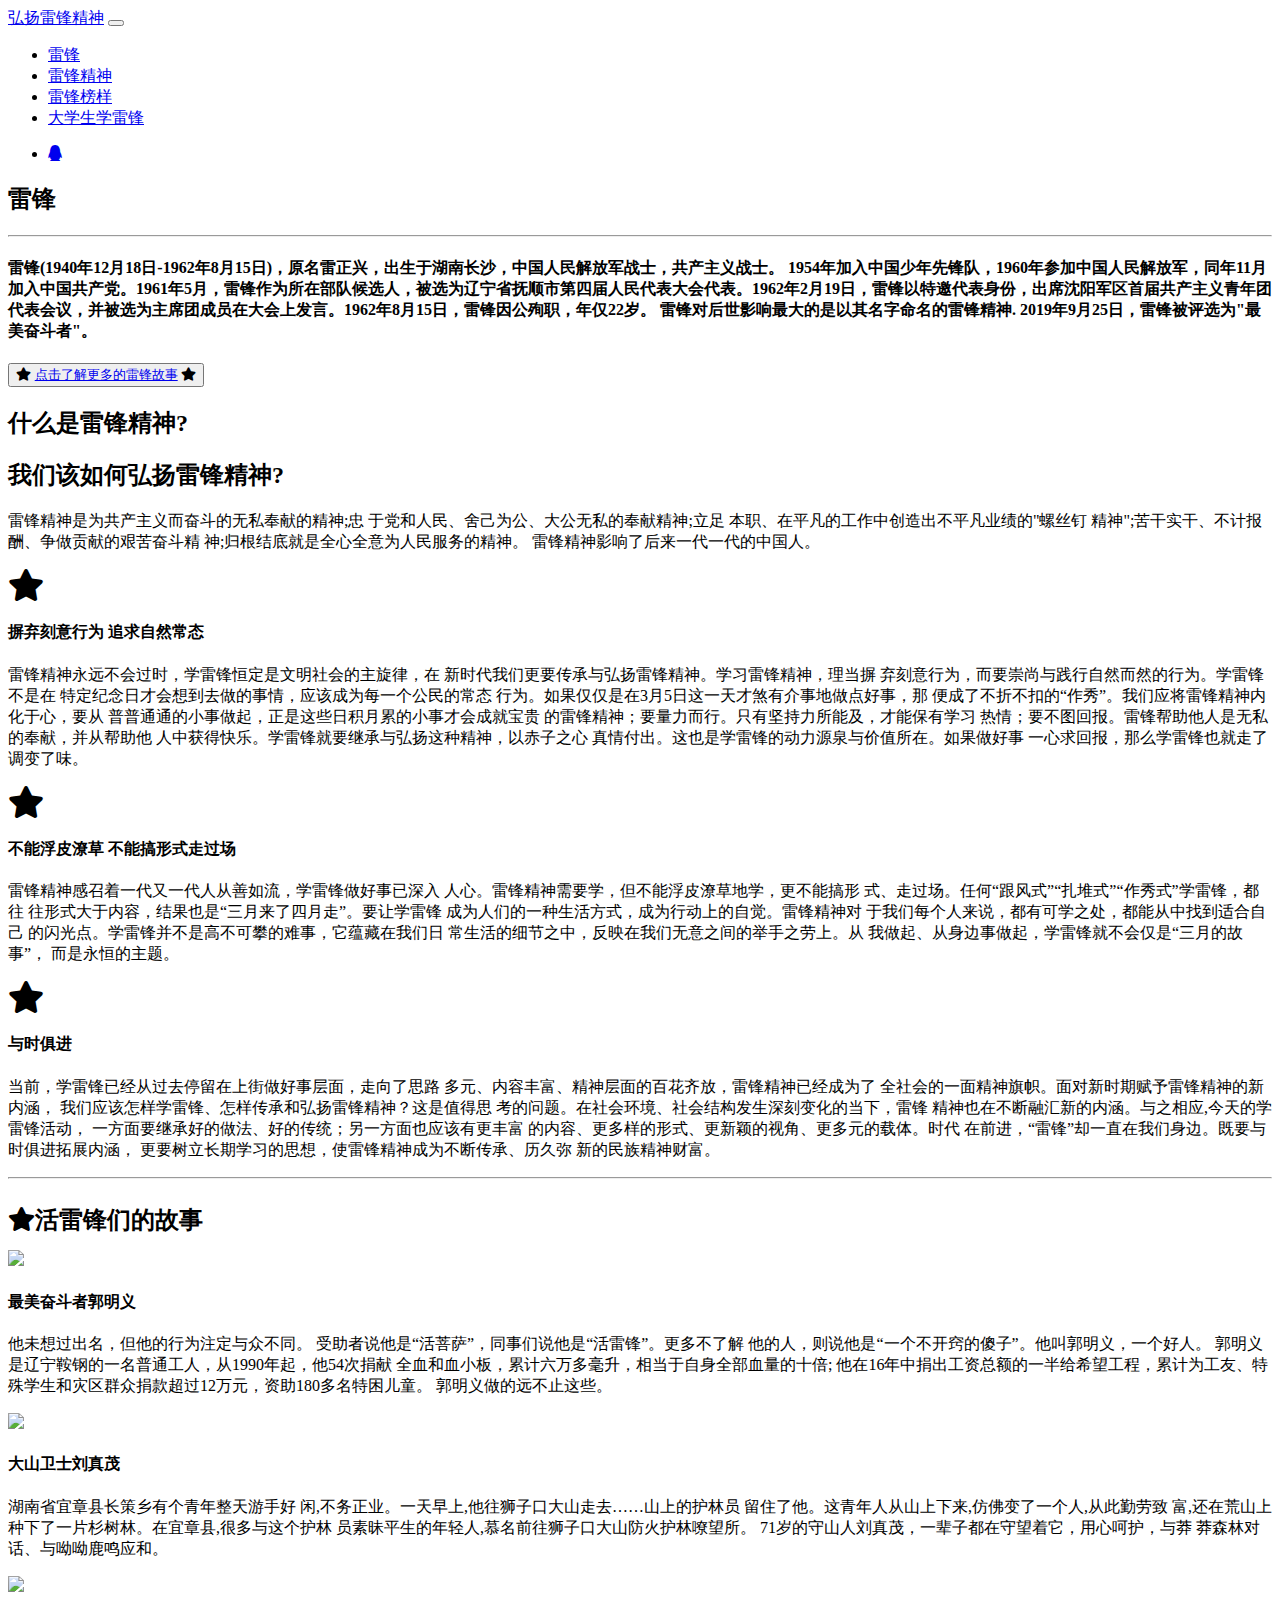
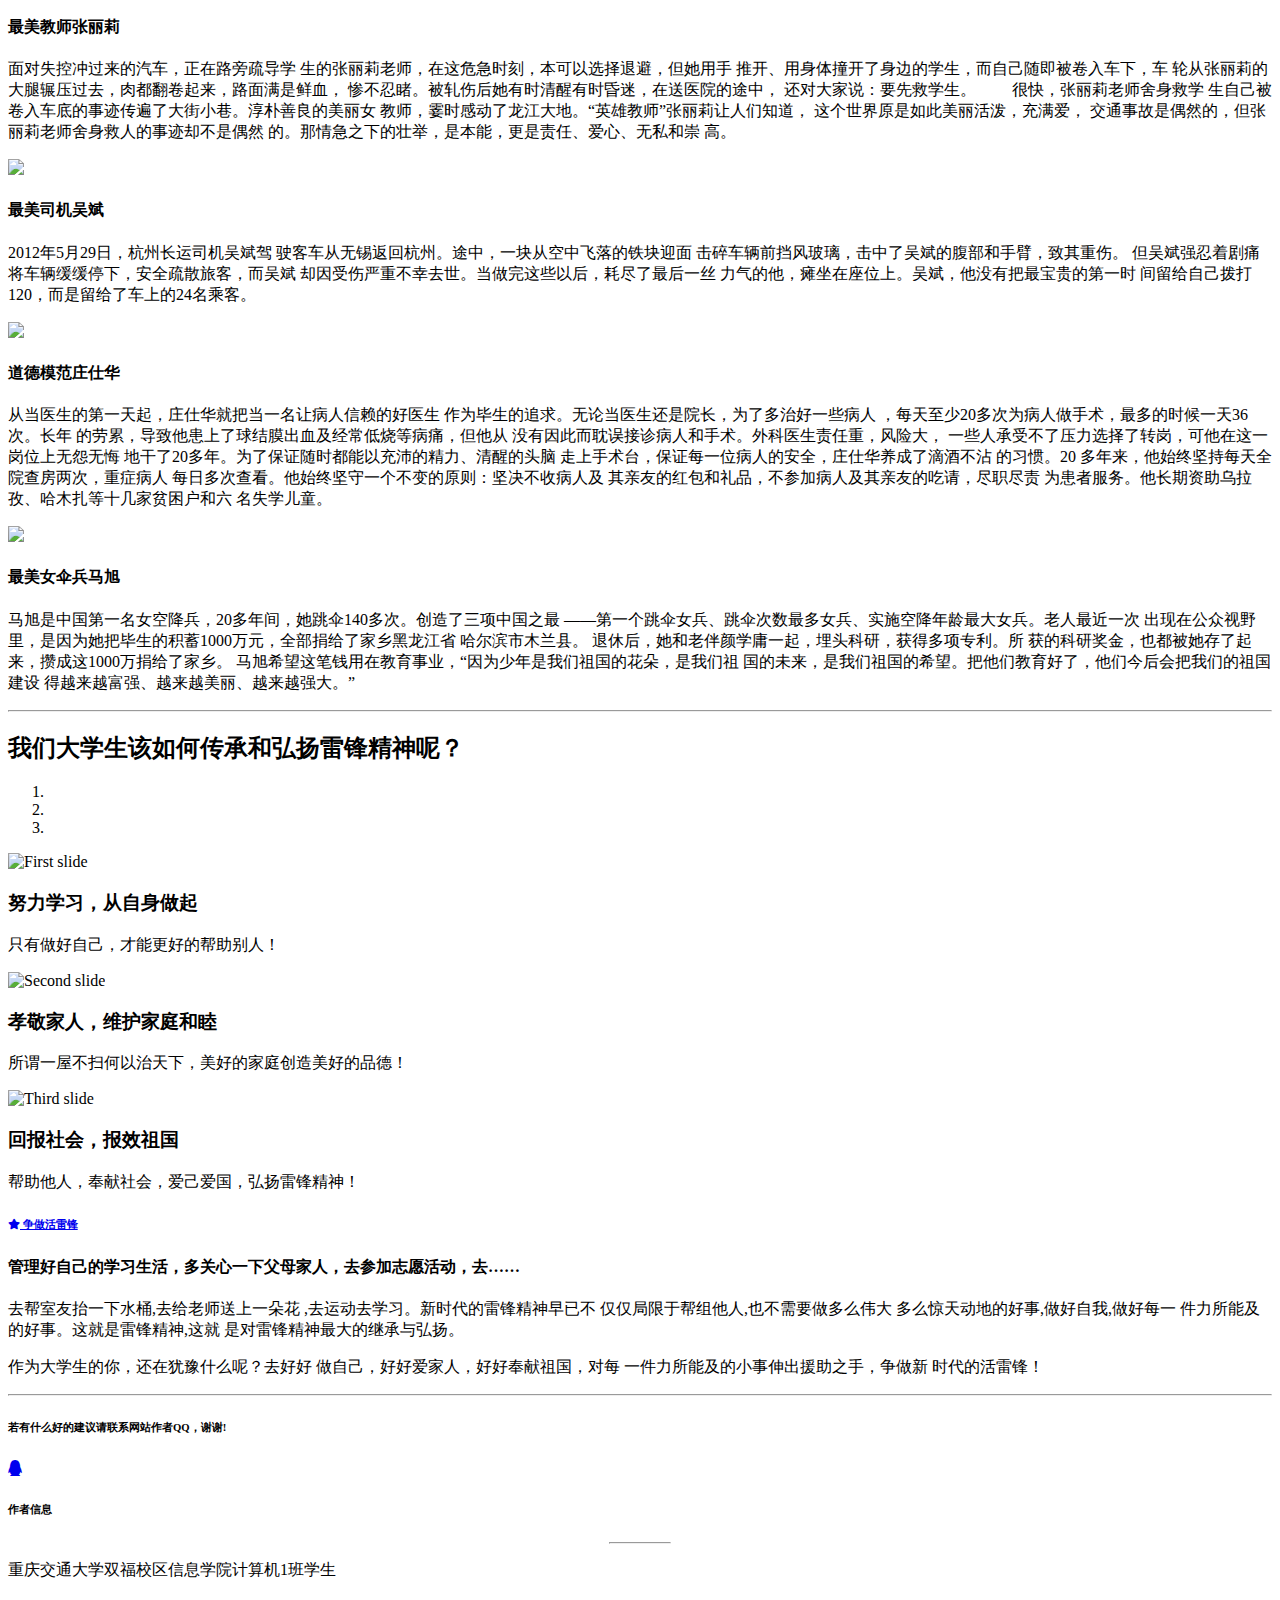
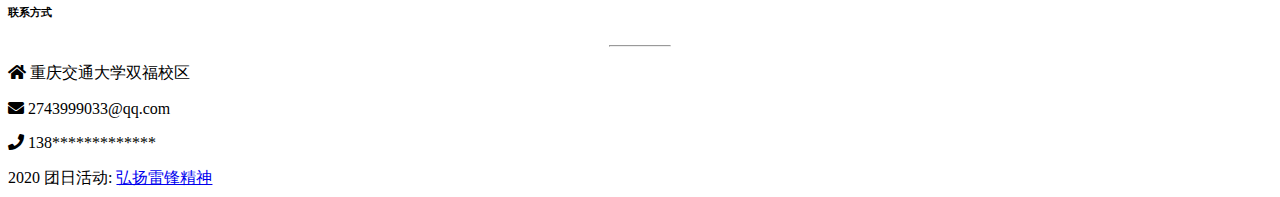
==== index.html @ 18e39d9e "Rename MDB2.html to index.html" ====
<!DOCTYPE html>
<html>

<head>
    <meta charset="UTF-8">
    <meta name="viewport" content="width=device-width, initial-scale=1, shrink-to-fit=no">
    <meta http-equiv="x-ua-compatible" content="ie=edge">
    <title>弘扬雷锋精神</title>
    <!-- MDB icon -->
    <link rel="icon" href="https://p0.ssl.img.360kuai.com/t0144f7915c8bdb0112.webp" type="image/x-icon">
    <!-- Font Awesome -->
    <link rel="stylesheet" href="https://use.fontawesome.com/releases/v5.11.2/css/all.css">
    <!-- Bootstrap core CSS -->
    <link rel="stylesheet" href="css/bootstrap.min.css">
    <!-- Material Design Bootstrap -->
    <link rel="stylesheet" href="css/mdb.min.css">
    <!-- Your custom styles (optional) -->
    <link rel="stylesheet" href="css/style.css">
</head>

<!-- start your project here -->
<!--Main Navigation-->
<header>
    <!--Navbar-->
    <!-- <nav class="navbar navbar-expand-lg navbar-dark primary-color fixed-top 下面能让导航条更加动感透明"> -->
    <nav class="navbar navbar-expand-lg navbar-dark fixed-top scrolling-navbar">

        <div class="container">

            <!-- Navbar brand -->
            <a class="navbar-brand font-weight-bold red-text" href="#">弘扬雷锋精神</a>

            <!-- Collapse button -->
            <button class="navbar-toggler" type="button" data-toggle="collapse" data-target="#basicExampleNav"
                aria-controls="basicExampleNav" aria-expanded="false" aria-label="Toggle navigation">
                <span class="navbar-toggler-icon"></span>
            </button>

            <!-- Collapsible content -->
            <div class="collapse navbar-collapse" id="basicExampleNav">

                <!-- Links -->
                <!-- <ul class="navbar-nav mr-auto">下面能让定位更平滑 -->
                <ul class="navbar-nav mr-auto smooth-scroll">
                    <li class="nav-item">
                        <a class="nav-link font-weight-bold red-text" href="#intro">雷锋</a>
                    </li>
                    <li class="nav-item">
                        <a class="nav-link font-weight-bold red-text" href="#best-features">雷锋精神</a>
                    </li>
                    <li class="nav-item">
                        <a class="nav-link font-weight-bold red-text" href="#examples">雷锋榜样</a>
                    </li>
                    <li class="nav-item">
                        <a class="nav-link font-weight-bold red-text" href="#gallery">大学生学雷锋</a>
                    </li>
                </ul>
                <!-- Links -->

                <!-- Social Icon  -->
                <ul class="navbar-nav nav-flex-icons">
                    <li class="nav-item">
                        <a class="nav-link" href="https://user.qzone.qq.com/2743999033/main" target="_blank"><i
                                class="fab fa-qq"></i></a>
                    </li>
                </ul>
                <!-- /Social Icon  -->
            </div>
            <!-- Collapsible content -->
        </div>
    </nav>
    <!--/.Navbar-->
    <!--Mask-->
    <div id="intro" class="view">

        <div class="mask rgba-white-strong">
            <!-- 添加了.container-fluid 容器以利用栅格进行布局 -->
            <div class="container-fluid d-flex align-items-center justify-content-center h-100">
                <!-- 新添加的 div, 表示栅格中的行 -->
                <div class="row d-flex justify-content-center text-center">
                    <!-- 新添加的 div, 表示栅格中的列 -->
                    <div class="col-md-10">

                        <!-- Heading -->
                        <h2 class="display-4 font-weight-bold red-text pt-5 mb-2">雷锋</h2>

                        <!-- Divider -->
                        <hr class="hr-dark">

                        <!-- Description -->
                        <h4 class="font-weight-bold red-text my-4">
                            雷锋(1940年12月18日-1962年8月15日)，原名雷正兴，出生于湖南长沙，中国人民解放军战士，共产主义战士。
                            1954年加入中国少年先锋队，1960年参加中国人民解放军，同年11月加入中国共产党。1961年5月，雷锋作为所在部队候选人，被选为辽宁省抚顺市第四届人民代表大会代表。1962年2月19日，雷锋以特邀代表身份，出席沈阳军区首届共产主义青年团代表会议，并被选为主席团成员在大会上发言。1962年8月15日，雷锋因公殉职，年仅22岁。
                            雷锋对后世影响最大的是以其名字命名的雷锋精神. 2019年9月25日，雷锋被评选为"最美奋斗者"。</h4>
                        <button type="button" class="btn btn-outline-red">
                            <i class="fas fa-star ml-2"></i>
                            <a href="https://baike.baidu.com/item/%E9%9B%B7%E9%94%8B/5569?fr=aladdin"
                                target="_blank">点击了解更多的雷锋故事</a>
                            <i class="fas fa-star ml-2"></i></button>

                    </div>

                </div>

            </div>

        </div>

    </div>
    <!--/.Mask-->
</header>
<!--Main Navigation-->

<!--Main layout-->
<main class="mt-5">
    <div class="container">

        <!--Section: Best Features-->
        <section id="best-features" class="text-center">

            <!-- Heading -->
            <h2 class="mb-5 font-weight-bold red-text">什么是雷锋精神?</h2>

            <!--Grid row-->
            <div class="row d-flex justify-content-center mb-4">
                <!--Grid column-->
                <div class="col-md-8">
                    <h2 class="mb-5 red-text">我们该如何弘扬雷锋精神?</h2>
                </div>
                <!--Grid column-->
            </div>
            <!--Grid row-->
            <!-- Description -->
            <p class="font-weight-bold black-text mb-5">
                雷锋精神是为共产主义而奋斗的无私奉献的精神;忠
                于党和人民、舍己为公、大公无私的奉献精神;立足
                本职、在平凡的工作中创造出不平凡业绩的"螺丝钉
                精神";苦干实干、不计报酬、争做贡献的艰苦奋斗精
                神;归根结底就是全心全意为人民服务的精神。
                雷锋精神影响了后来一代一代的中国人。</p>
            <!--Grid row-->
            <div class="row">

                <!--Grid column-->
                <div class="col-md-4 mb-1">
                    <i class="fas fa-star fa-2x red-text"></i>
                    <h4 class="my-4">摒弃刻意行为 追求自然常态</h4>
                    <p>雷锋精神永远不会过时，学雷锋恒定是文明社会的主旋律，在
                        新时代我们更要传承与弘扬雷锋精神。学习雷锋精神，理当摒
                        弃刻意行为，而要崇尚与践行自然而然的行为。学雷锋不是在
                        特定纪念日才会想到去做的事情，应该成为每一个公民的常态
                        行为。如果仅仅是在3月5日这一天才煞有介事地做点好事，那
                        便成了不折不扣的“作秀”。我们应将雷锋精神内化于心，要从
                        普普通通的小事做起，正是这些日积月累的小事才会成就宝贵
                        的雷锋精神；要量力而行。只有坚持力所能及，才能保有学习
                        热情；要不图回报。雷锋帮助他人是无私的奉献，并从帮助他
                        人中获得快乐。学雷锋就要继承与弘扬这种精神，以赤子之心
                        真情付出。这也是学雷锋的动力源泉与价值所在。如果做好事
                        一心求回报，那么学雷锋也就走了调变了味。
                    </p>
                </div>
                <!--Grid column-->

                <!--Grid column-->
                <div class="col-md-4 mb-1">
                    <i class="fas fa-star fa-2x red-text"></i>
                    <h4 class="my-4">不能浮皮潦草 不能搞形式走过场</h4>
                    <p>雷锋精神感召着一代又一代人从善如流，学雷锋做好事已深入
                        人心。雷锋精神需要学，但不能浮皮潦草地学，更不能搞形
                        式、走过场。任何“跟风式”“扎堆式”“作秀式”学雷锋，都往
                        往形式大于内容，结果也是“三月来了四月走”。要让学雷锋
                        成为人们的一种生活方式，成为行动上的自觉。雷锋精神对
                        于我们每个人来说，都有可学之处，都能从中找到适合自己
                        的闪光点。学雷锋并不是高不可攀的难事，它蕴藏在我们日
                        常生活的细节之中，反映在我们无意之间的举手之劳上。从
                        我做起、从身边事做起，学雷锋就不会仅是“三月的故事”，
                        而是永恒的主题。</p>
                </div>
                <!--Grid column-->

                <!--Grid column-->
                <div class="col-md-4 mb-1">
                    <i class="fas fa-star fa-2x red-text"></i>
                    <h4 class="my-4">与时俱进</h4>
                    <p>当前，学雷锋已经从过去停留在上街做好事层面，走向了思路
                        多元、内容丰富、精神层面的百花齐放，雷锋精神已经成为了
                        全社会的一面精神旗帜。面对新时期赋予雷锋精神的新内涵，
                        我们应该怎样学雷锋、怎样传承和弘扬雷锋精神？这是值得思
                        考的问题。在社会环境、社会结构发生深刻变化的当下，雷锋
                        精神也在不断融汇新的内涵。与之相应,今天的学雷锋活动，
                        一方面要继承好的做法、好的传统；另一方面也应该有更丰富
                        的内容、更多样的形式、更新颖的视角、更多元的载体。时代
                        在前进，“雷锋”却一直在我们身边。既要与时俱进拓展内涵，
                        更要树立长期学习的思想，使雷锋精神成为不断传承、历久弥
                        新的民族精神财富。</p>
                </div>
                <!--Grid column-->

            </div>
            <!--Grid row-->

        </section>
        <!--Section: Best Features-->

        <hr class="my-5">

        <!--Section: Examples-->
        <section id="examples" class="text-center">

            <!-- heading -->
            <h2 class="mb-5 font-weight-bold fas fa-star red-text ml-2">活雷锋们的故事</h2>

            <!--Grid row-->
            <div class="row">

                <!--Grid column-->
                <div class="col-lg-4 col-md-12 mb-4">

                    <div class="view overlay z-depth-1-half">
                        <img src="http://5b0988e595225.cdn.sohucs.com/images/20181029/a59659b5dfca4a4ea37d914a894d104a.jpeg"
                            class="img-fluid">
                        <a href="https://baike.baidu.com/item/%E9%83%AD%E6%98%8E%E4%B9%89/13123?fr=aladdin">
                            <div class="mask rgba-white-slight"></div>
                        </a>
                    </div>

                    <h4 class="my-4 font-weight-bold">最美奋斗者郭明义</h4>
                    <p class="font-weight-bold black-text">
                        他未想过出名，但他的行为注定与众不同。
                        受助者说他是“活菩萨”，同事们说他是“活雷锋”。更多不了解
                        他的人，则说他是“一个不开窍的傻子”。他叫郭明义，一个好人。
                        郭明义是辽宁鞍钢的一名普通工人，从1990年起，他54次捐献
                        全血和血小板，累计六万多毫升，相当于自身全部血量的十倍;
                        他在16年中捐出工资总额的一半给希望工程，累计为工友、特
                        殊学生和灾区群众捐款超过12万元，资助180多名特困儿童。
                        郭明义做的远不止这些。</p>

                </div>
                <!--Grid column-->

                <!--Grid column-->
                <div class="col-lg-4 col-md-6 mb-4">

                    <div class="view overlay z-depth-1-half">
                        <img src="https://ss1.bdstatic.com/70cFvXSh_Q1YnxGkpoWK1HF6hhy/it/u=2689788938,1950968385&fm=26&gp=0.jpg"
                            class="img-fluid">
                        <a href="https://baike.baidu.com/item/%E5%88%98%E7%9C%9F%E8%8C%82/3704560?fr=aladdin">
                            <div class="mask rgba-white-slight"></div>
                        </a>
                    </div>

                    <h4 class="my-4 font-weight-bold">大山卫士刘真茂</h4>
                    <p class="font-weight-bold blue-text">
                        湖南省宜章县长策乡有个青年整天游手好
                        闲,不务正业。一天早上,他往狮子口大山走去……山上的护林员
                        留住了他。这青年人从山上下来,仿佛变了一个人,从此勤劳致
                        富,还在荒山上种下了一片杉树林。在宜章县,很多与这个护林
                        员素昧平生的年轻人,慕名前往狮子口大山防火护林嘹望所。
                        71岁的守山人刘真茂，一辈子都在守望着它，用心呵护，与莽
                        莽森林对话、与呦呦鹿鸣应和。
                    </p>

                </div>
                <!--Grid column-->

                <!--Grid column-->
                <div class="col-lg-4 col-md-6 mb-4">

                    <div class="view overlay z-depth-1-half">
                        <img src="https://ss2.bdstatic.com/70cFvnSh_Q1YnxGkpoWK1HF6hhy/it/u=175885901,3670456137&fm=26&gp=0.jpg"
                            class="img-fluid">
                        <a href="https://baike.baidu.com/item/%E5%BC%A0%E4%B8%BD%E8%8E%89/1507247?fr=aladdin">
                            <div class="mask rgba-white-slight"></div>
                        </a>
                    </div>

                    <h4 class="my-4 font-weight-bold">最美教师张丽莉</h4>
                    <p class="font-weight-bold black-text">
                        面对失控冲过来的汽车，正在路旁疏导学
                        生的张丽莉老师，在这危急时刻，本可以选择退避，但她用手
                        推开、用身体撞开了身边的学生，而自己随即被卷入车下，车
                        轮从张丽莉的大腿辗压过去，肉都翻卷起来，路面满是鲜血，
                        惨不忍睹。被轧伤后她有时清醒有时昏迷，在送医院的途中，
                        还对大家说：要先救学生。 　　很快，张丽莉老师舍身救学
                        生自己被卷入车底的事迹传遍了大街小巷。淳朴善良的美丽女
                        教师，霎时感动了龙江大地。“英雄教师”张丽莉让人们知道，
                        这个世界原是如此美丽活泼，充满爱，
                        交通事故是偶然的，但张丽莉老师舍身救人的事迹却不是偶然
                        的。那情急之下的壮举，是本能，更是责任、爱心、无私和崇
                        高。</p>

                </div>
                <!--Grid column-->

            </div>
            <!--Grid row-->

            <!--Grid row-->
            <div class="row">

                <!--Grid column-->
                <div class="col-lg-4 col-md-12 mb-4">

                    <div class="view overlay z-depth-1-half">
                        <img src="https://ss0.bdstatic.com/70cFuHSh_Q1YnxGkpoWK1HF6hhy/it/u=1589924718,861149254&fm=26&gp=0.jpg"
                            class="img-fluid">
                        <a
                            href="https://baike.baidu.com/item/%E5%90%B4%E6%96%8C/4244779?fromtitle=%E6%9C%80%E7%BE%8E%E5%8F%B8%E6%9C%BA&fromid=15840120&fr=aladdin">
                            <div class="mask rgba-white-slight"></div>
                        </a>
                    </div>
                    <h4 class="my-4 font-weight-bold">最美司机吴斌</h4>
                    <p class="font-weight-bold black-text">
                        2012年5月29日，杭州长运司机吴斌驾
                        驶客车从无锡返回杭州。途中，一块从空中飞落的铁块迎面
                        击碎车辆前挡风玻璃，击中了吴斌的腹部和手臂，致其重伤。
                        但吴斌强忍着剧痛将车辆缓缓停下，安全疏散旅客，而吴斌
                        却因受伤严重不幸去世。当做完这些以后，耗尽了最后一丝
                        力气的他，瘫坐在座位上。吴斌，他没有把最宝贵的第一时
                        间留给自己拨打120，而是留给了车上的24名乘客。</p>

                </div>
                <!--Grid column-->

                <!--Grid column-->
                <div class="col-lg-4 col-md-6 mb-4">

                    <div class="view overlay z-depth-1-half">
                        <img src="https://ss2.bdstatic.com/70cFvnSh_Q1YnxGkpoWK1HF6hhy/it/u=2861205461,1782288547&fm=26&gp=0.jpg"
                            class="img-fluid">
                        <a href="https://baike.baidu.com/item/%E5%BA%84%E4%BB%95%E5%8D%8E/5798088?fr=aladdin">
                            <div class="mask rgba-white-slight"></div>
                        </a>
                    </div>

                    <h4 class="my-4 font-weight-bold">道德模范庄仕华</h4>
                    <p class="font-weight-bold blue-text">
                        从当医生的第一天起，庄仕华就把当一名让病人信赖的好医生
                        作为毕生的追求。无论当医生还是院长，为了多治好一些病人
                        ，每天至少20多次为病人做手术，最多的时候一天36次。长年
                        的劳累，导致他患上了球结膜出血及经常低烧等病痛，但他从
                        没有因此而耽误接诊病人和手术。外科医生责任重，风险大，
                        一些人承受不了压力选择了转岗，可他在这一岗位上无怨无悔
                        地干了20多年。为了保证随时都能以充沛的精力、清醒的头脑
                        走上手术台，保证每一位病人的安全，庄仕华养成了滴酒不沾
                        的习惯。20 多年来，他始终坚持每天全院查房两次，重症病人
                        每日多次查看。他始终坚守一个不变的原则：坚决不收病人及
                        其亲友的红包和礼品，不参加病人及其亲友的吃请，尽职尽责
                        为患者服务。他长期资助乌拉孜、哈木扎等十几家贫困户和六
                        名失学儿童。

                    </p>

                </div>
                <!--Grid column-->

                <!--Grid column-->
                <div class="col-lg-4 col-md-6 mb-4">

                    <div class="view overlay z-depth-1-half">
                        <img src="https://ss1.bdstatic.com/70cFvXSh_Q1YnxGkpoWK1HF6hhy/it/u=3698879300,3878579709&fm=26&gp=0.jpg"
                            class="img-fluid">
                        <a href="https://baike.baidu.com/item/%E9%A9%AC%E6%97%AD/22894691?fr=aladdin">
                            <div class="mask rgba-white-slight"></div>
                        </a>
                    </div>

                    <h4 class="my-4 font-weight-bold">最美女伞兵马旭</h4>
                    <p class="font-weight-bold black-text">
                        马旭是中国第一名女空降兵，20多年间，她跳伞140多次。创造了三项中国之最
                        ——第一个跳伞女兵、跳伞次数最多女兵、实施空降年龄最大女兵。老人最近一次
                        出现在公众视野里，是因为她把毕生的积蓄1000万元，全部捐给了家乡黑龙江省
                        哈尔滨市木兰县。 退休后，她和老伴颜学庸一起，埋头科研，获得多项专利。所
                        获的科研奖金，也都被她存了起来，攒成这1000万捐给了家乡。
                        马旭希望这笔钱用在教育事业，“因为少年是我们祖国的花朵，是我们祖
                        国的未来，是我们祖国的希望。把他们教育好了，他们今后会把我们的祖国建设
                        得越来越富强、越来越美丽、越来越强大。”</p>

                </div>
                <!--Grid column-->

            </div>
            <!--Grid row-->

        </section>
        <!--Section: Examples-->
        <hr class="my-5">

        <!--Section: Gallery-->
        <section id="gallery">

            <!-- Heading -->
            <h2 class="mb-5 font-weight-bold text-center">我们大学生该如何传承和弘扬雷锋精神呢？</h2>

            <!--Grid row-->
            <div class="row">

                <!--Grid column-->
                <div class="col-md-6 mb-4">
                    <!--Carousel Wrapper-->
                    <div id="carousel-example-2" class="carousel slide carousel-fade" data-ride="carousel">
                        <!--Indicators-->
                        <ol class="carousel-indicators">
                            <li data-target="#carousel-example-2" data-slide-to="0" class="active"></li>
                            <li data-target="#carousel-example-2" data-slide-to="1"></li>
                            <li data-target="#carousel-example-2" data-slide-to="2"></li>
                        </ol>
                        <!--/.Indicators-->
                        <!--Slides-->
                        <div class="carousel-inner" role="listbox">
                            <div class="carousel-item active">
                                <div class="view">
                                    <img class="d-block w-100"
                                        src="https://ss3.bdstatic.com/70cFv8Sh_Q1YnxGkpoWK1HF6hhy/it/u=3015557931,3675359986&fm=26&gp=0.jpg"
                                        alt="First slide">
                                    <div class="mask rgba-black-light"></div>
                                </div>
                                <div class="carousel-caption">
                                    <h3 class="h3-responsive">努力学习，从自身做起</h3>
                                    <p>只有做好自己，才能更好的帮助别人！</p>
                                </div>
                            </div>
                            <div class="carousel-item">
                                <!--Mask color-->
                                <div class="view">
                                    <img class="d-block w-100"
                                        src="https://ss2.bdstatic.com/70cFvnSh_Q1YnxGkpoWK1HF6hhy/it/u=2752524274,1138581292&fm=26&gp=0.jpg"
                                        alt="Second slide">
                                    <div class="mask rgba-black-light"></div>
                                </div>
                                <div class="carousel-caption">
                                    <h3 class="h3-responsive">孝敬家人，维护家庭和睦</h3>
                                    <p>所谓一屋不扫何以治天下，美好的家庭创造美好的品德！</p>
                                </div>
                            </div>
                            <div class="carousel-item">
                                <!--Mask color-->
                                <div class="view">
                                    <img class="d-block w-100"
                                        src="https://ss0.bdstatic.com/70cFvHSh_Q1YnxGkpoWK1HF6hhy/it/u=2602311952,3805636038&fm=26&gp=0.jpg"
                                        alt="Third slide">
                                    <div class="mask rgba-black-light"></div>
                                </div>
                                <div class="carousel-caption">
                                    <h3 class="h3-responsive">回报社会，报效祖国</h3>
                                    <p>帮助他人，奉献社会，爱己爱国，弘扬雷锋精神！</p>
                                </div>
                            </div>
                        </div>
                        <!--/.Slides-->
                        <!--Controls-->
                        <a class="carousel-control-prev" href="#carousel-example-2" role="button" data-slide="prev">
                            <span class="carousel-control-prev-icon" aria-hidden="true"></span>
                            <span class="sr-only">Previous</span>
                        </a>
                        <a class="carousel-control-next" href="#carousel-example-2" role="button" data-slide="next">
                            <span class="carousel-control-next-icon" aria-hidden="true"></span>
                            <span class="sr-only">Next</span>
                        </a>
                        <!--/.Controls-->
                    </div>
                    <!--/.Carousel Wrapper-->

                </div>
                <!--Grid column-->

                <!--Grid column-->
                <div class="col-md-6">

                    <!--Excerpt-->
                    <a href="https://news.sina.com.cn/c/2019-03-06/doc-ihrfqzkc1651788.shtml"
                        class="font-weight-bold red-text">
                        <h6 class="pb-1"><i class="fas fa-star"></i><strong> 争做活雷锋 </strong></h6>
                    </a>
                    <h4 class="mb-3"><strong>管理好自己的学习生活，多关心一下父母家人，去参加志愿活动，去……</strong></h4>
                    <p>去帮室友抬一下水桶,去给老师送上一朵花
                        ,去运动去学习。新时代的雷锋精神早已不
                        仅仅局限于帮组他人,也不需要做多么伟大
                        多么惊天动地的好事,做好自我,做好每一
                        件力所能及的好事。这就是雷锋精神,这就
                        是对雷锋精神最大的继承与弘扬。
                    </p>
                    <p>
                        作为大学生的你，还在犹豫什么呢？去好好
                        做自己，好好爱家人，好好奉献祖国，对每
                        一件力所能及的小事伸出援助之手，争做新
                        时代的活雷锋！
                        </p>
                </div>
                <!--Grid column-->

            </div>
            <!--Grid row-->

        </section>
        <!--Section: Gallery-->
        <hr class="my-5">

        <!--Section: Contact-->
        <section id="contact">



        </section>
        <!--Section: Contact-->

    </div>
</main>
<!--Main layout-->

<!-- Footer -->
<!-- <footer class="page-footer font-small blue pt-4"> -->
<footer class="page-footer unique-color-dark">
    <!-- Social buttons -->
    <div class="primary-color">
        <div class="container">
            <!--Grid row-->
            <div class="row py-4 d-flex align-items-center">

                <!--Grid column-->
                <div class="col-md-6 col-lg-5 text-center text-md-left mb-4 mb-md-0">
                    <h6 class="mb-0 white-text">若有什么好的建议请联系网站作者QQ，谢谢!</h6>
                </div>
                <!--Grid column-->

                <!--Grid column-->
                <div class="col-md-6 col-lg-7 text-center text-md-right">
                    <!--QQ-->
                    <a class="fb-ic ml-0" class="nav-link" href="https://user.qzone.qq.com/2743999033/main"
                        target="_blank">
                        <i class="fab fa-qq white-text mr-4"> </i>
                    </a>
                </div>
                <!--Grid column-->

            </div>
            <!--Grid row-->
        </div>
    </div>
    <!-- Social buttons -->

    <!--Footer Links-->
    <div class="container mt-5 mb-4 text-center text-md-left">
        <div class="row mt-3">

            <!--First column-->
            <div class="col-md-3 col-lg-4 col-xl-3 mb-4">
                <h6 class="text-uppercase font-weight-bold">
                    <strong>作者信息</strong>
                </h6>
                <hr class="red accent-2 mb-4 mt-0 d-inline-block mx-auto" style="width: 60px;">
                <p>重庆交通大学双福校区信息学院计算机1班学生</p>
            </div>
            <!--/.First column-->

            <!--Fourth column-->
            <div class="col-md-4 col-lg-3 col-xl-3">
                <h6 class="text-uppercase font-weight-bold">
                    <strong>联系方式</strong>
                </h6>
                <hr class="red accent-2 mb-4 mt-0 d-inline-block mx-auto" style="width: 60px;">
                <p>
                    <i class="fas fa-home  mr-3"></i> 重庆交通大学双福校区
                </p>
                <p>
                    <i class="fas fa-envelope mr-3"></i> 2743999033@qq.com
                </p>
                <p>
                    <i class="fas fa-phone mr-3"></i> 138*************
                </p>
            </div>
            <!--/.Fourth column-->

        </div>
    </div>
    <!--/.Footer Links-->

    <!-- Copyright -->
    <div class="footer-copyright text-center py-3"> 2020 团日活动:
        <a href="https://baike.baidu.com/item/%E9%9B%B7%E9%94%8B%E7%B2%BE%E7%A5%9E/3034473?fr=aladdin">弘扬雷锋精神</a>
    </div>
    <!-- Copyright -->

</footer>
<!-- Footer -->
<!-- end your project here -->

<!-- jQuery -->
<script type="text/javascript" src="js/jquery.min.js"></script>
<!-- Bootstrap tooltips -->
<script type="text/javascript" src="js/popper.min.js"></script>
<!-- Bootstrap core JavaScript -->
<script type="text/javascript" src="js/bootstrap.min.js"></script>
<!-- MDB core JavaScript -->
<script type="text/javascript" src="js/mdb.min.js"></script>
<!-- Your custom scripts (optional) -->
<script type="text/javascript">
    // Carousel options
    $('#carousel-example-2').carousel({
        interval: 2000, // 间隔时间, 默认5000毫秒, 如果设置为false则不会自动播放
        pause: false,   // 鼠标移上后是否暂停, 默认暂停
        wrap: false,    // 是否循环轮播, 默认循环
    })
</script>

</html>
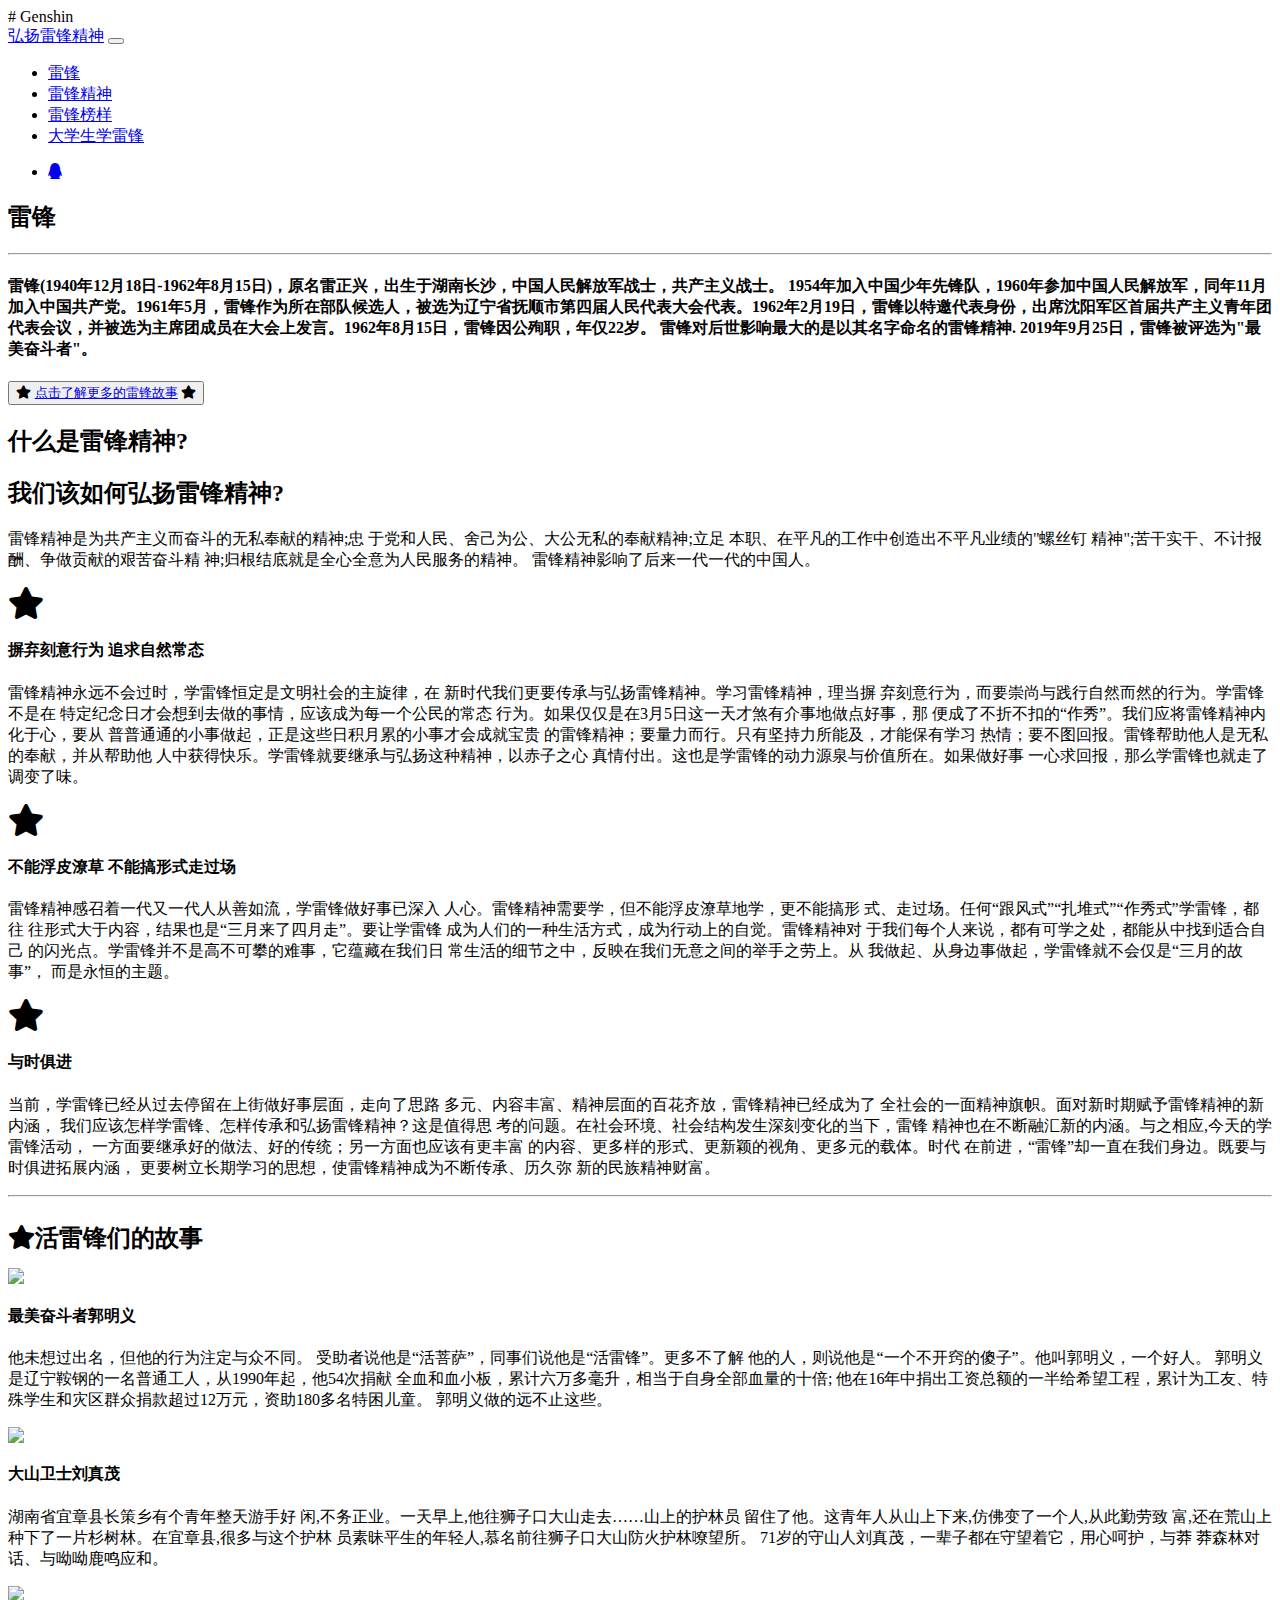
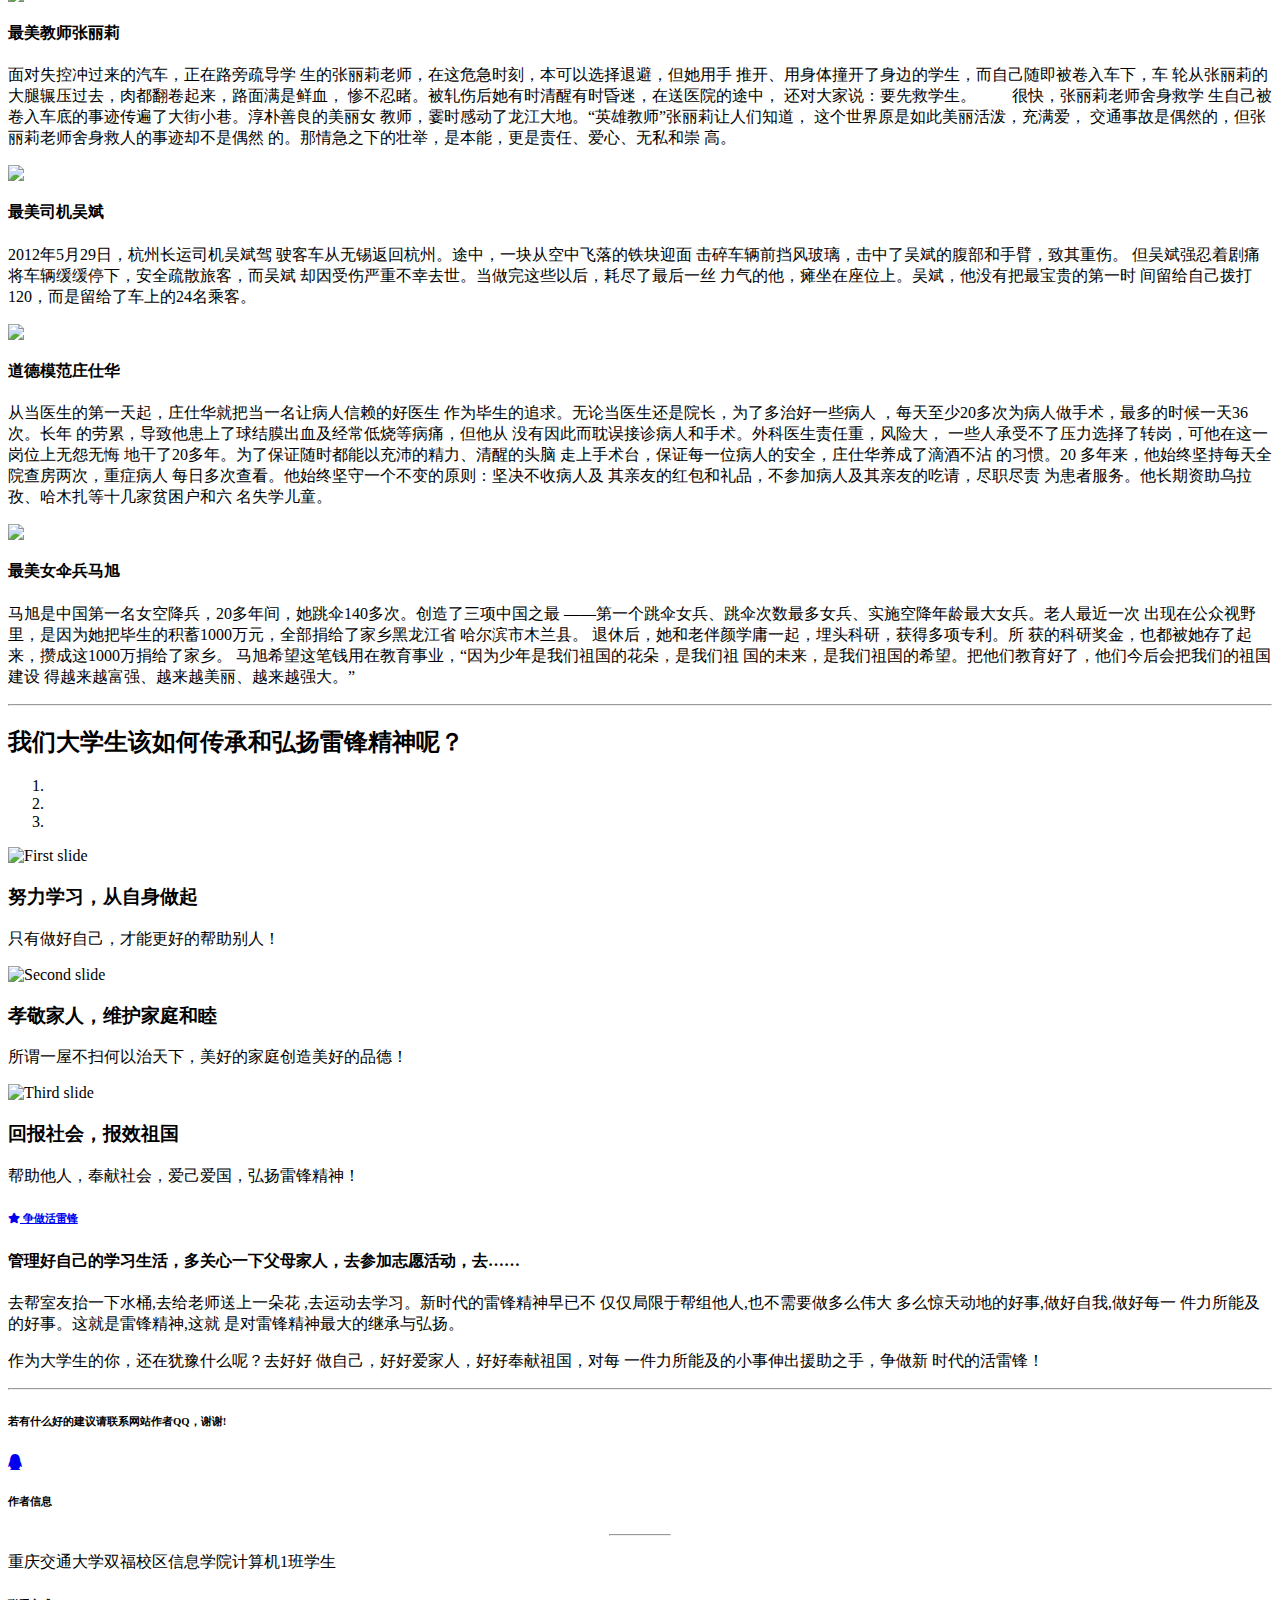
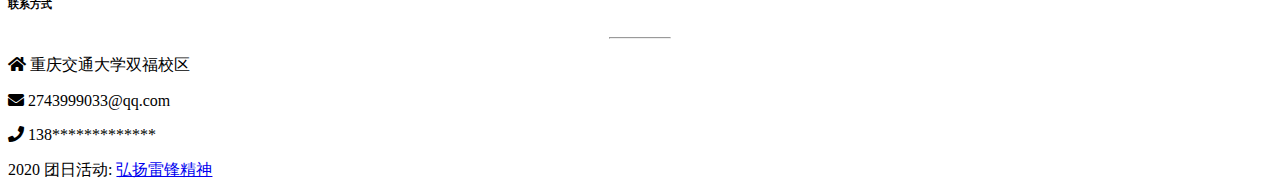
==== commit 87bf1fe1: "Update and rename README.md to index.html" ====
--- a/index.html
+++ b/index.html
@@ -1,606 +1,606 @@
-<!DOCTYPE html>
-<html>
-
-<head>
-    <meta charset="UTF-8">
-    <meta name="viewport" content="width=device-width, initial-scale=1, shrink-to-fit=no">
-    <meta http-equiv="x-ua-compatible" content="ie=edge">
-    <title>弘扬雷锋精神</title>
-    <!-- MDB icon -->
-    <link rel="icon" href="https://p0.ssl.img.360kuai.com/t0144f7915c8bdb0112.webp" type="image/x-icon">
-    <!-- Font Awesome -->
-    <link rel="stylesheet" href="https://use.fontawesome.com/releases/v5.11.2/css/all.css">
-    <!-- Bootstrap core CSS -->
-    <link rel="stylesheet" href="css/bootstrap.min.css">
-    <!-- Material Design Bootstrap -->
-    <link rel="stylesheet" href="css/mdb.min.css">
-    <!-- Your custom styles (optional) -->
-    <link rel="stylesheet" href="css/style.css">
-</head>
-
-<!-- start your project here -->
-<!--Main Navigation-->
-<header>
-    <!--Navbar-->
-    <!-- <nav class="navbar navbar-expand-lg navbar-dark primary-color fixed-top 下面能让导航条更加动感透明"> -->
-    <nav class="navbar navbar-expand-lg navbar-dark fixed-top scrolling-navbar">
-
-        <div class="container">
-
-            <!-- Navbar brand -->
-            <a class="navbar-brand font-weight-bold red-text" href="#">弘扬雷锋精神</a>
-
-            <!-- Collapse button -->
-            <button class="navbar-toggler" type="button" data-toggle="collapse" data-target="#basicExampleNav"
-                aria-controls="basicExampleNav" aria-expanded="false" aria-label="Toggle navigation">
-                <span class="navbar-toggler-icon"></span>
-            </button>
-
-            <!-- Collapsible content -->
-            <div class="collapse navbar-collapse" id="basicExampleNav">
-
-                <!-- Links -->
-                <!-- <ul class="navbar-nav mr-auto">下面能让定位更平滑 -->
-                <ul class="navbar-nav mr-auto smooth-scroll">
-                    <li class="nav-item">
-                        <a class="nav-link font-weight-bold red-text" href="#intro">雷锋</a>
-                    </li>
-                    <li class="nav-item">
-                        <a class="nav-link font-weight-bold red-text" href="#best-features">雷锋精神</a>
-                    </li>
-                    <li class="nav-item">
-                        <a class="nav-link font-weight-bold red-text" href="#examples">雷锋榜样</a>
-                    </li>
-                    <li class="nav-item">
-                        <a class="nav-link font-weight-bold red-text" href="#gallery">大学生学雷锋</a>
-                    </li>
-                </ul>
-                <!-- Links -->
-
-                <!-- Social Icon  -->
-                <ul class="navbar-nav nav-flex-icons">
-                    <li class="nav-item">
-                        <a class="nav-link" href="https://user.qzone.qq.com/2743999033/main" target="_blank"><i
-                                class="fab fa-qq"></i></a>
-                    </li>
-                </ul>
-                <!-- /Social Icon  -->
-            </div>
-            <!-- Collapsible content -->
-        </div>
-    </nav>
-    <!--/.Navbar-->
-    <!--Mask-->
-    <div id="intro" class="view">
-
-        <div class="mask rgba-white-strong">
-            <!-- 添加了.container-fluid 容器以利用栅格进行布局 -->
-            <div class="container-fluid d-flex align-items-center justify-content-center h-100">
-                <!-- 新添加的 div, 表示栅格中的行 -->
-                <div class="row d-flex justify-content-center text-center">
-                    <!-- 新添加的 div, 表示栅格中的列 -->
-                    <div class="col-md-10">
-
-                        <!-- Heading -->
-                        <h2 class="display-4 font-weight-bold red-text pt-5 mb-2">雷锋</h2>
-
-                        <!-- Divider -->
-                        <hr class="hr-dark">
-
-                        <!-- Description -->
-                        <h4 class="font-weight-bold red-text my-4">
-                            雷锋(1940年12月18日-1962年8月15日)，原名雷正兴，出生于湖南长沙，中国人民解放军战士，共产主义战士。
-                            1954年加入中国少年先锋队，1960年参加中国人民解放军，同年11月加入中国共产党。1961年5月，雷锋作为所在部队候选人，被选为辽宁省抚顺市第四届人民代表大会代表。1962年2月19日，雷锋以特邀代表身份，出席沈阳军区首届共产主义青年团代表会议，并被选为主席团成员在大会上发言。1962年8月15日，雷锋因公殉职，年仅22岁。
-                            雷锋对后世影响最大的是以其名字命名的雷锋精神. 2019年9月25日，雷锋被评选为"最美奋斗者"。</h4>
-                        <button type="button" class="btn btn-outline-red">
-                            <i class="fas fa-star ml-2"></i>
-                            <a href="https://baike.baidu.com/item/%E9%9B%B7%E9%94%8B/5569?fr=aladdin"
-                                target="_blank">点击了解更多的雷锋故事</a>
-                            <i class="fas fa-star ml-2"></i></button>
-
-                    </div>
-
-                </div>
-
-            </div>
-
-        </div>
-
-    </div>
-    <!--/.Mask-->
-</header>
-<!--Main Navigation-->
-
-<!--Main layout-->
-<main class="mt-5">
-    <div class="container">
-
-        <!--Section: Best Features-->
-        <section id="best-features" class="text-center">
-
-            <!-- Heading -->
-            <h2 class="mb-5 font-weight-bold red-text">什么是雷锋精神?</h2>
-
-            <!--Grid row-->
-            <div class="row d-flex justify-content-center mb-4">
-                <!--Grid column-->
-                <div class="col-md-8">
-                    <h2 class="mb-5 red-text">我们该如何弘扬雷锋精神?</h2>
-                </div>
-                <!--Grid column-->
-            </div>
-            <!--Grid row-->
-            <!-- Description -->
-            <p class="font-weight-bold black-text mb-5">
-                雷锋精神是为共产主义而奋斗的无私奉献的精神;忠
-                于党和人民、舍己为公、大公无私的奉献精神;立足
-                本职、在平凡的工作中创造出不平凡业绩的"螺丝钉
-                精神";苦干实干、不计报酬、争做贡献的艰苦奋斗精
-                神;归根结底就是全心全意为人民服务的精神。
-                雷锋精神影响了后来一代一代的中国人。</p>
-            <!--Grid row-->
-            <div class="row">
-
-                <!--Grid column-->
-                <div class="col-md-4 mb-1">
-                    <i class="fas fa-star fa-2x red-text"></i>
-                    <h4 class="my-4">摒弃刻意行为 追求自然常态</h4>
-                    <p>雷锋精神永远不会过时，学雷锋恒定是文明社会的主旋律，在
-                        新时代我们更要传承与弘扬雷锋精神。学习雷锋精神，理当摒
-                        弃刻意行为，而要崇尚与践行自然而然的行为。学雷锋不是在
-                        特定纪念日才会想到去做的事情，应该成为每一个公民的常态
-                        行为。如果仅仅是在3月5日这一天才煞有介事地做点好事，那
-                        便成了不折不扣的“作秀”。我们应将雷锋精神内化于心，要从
-                        普普通通的小事做起，正是这些日积月累的小事才会成就宝贵
-                        的雷锋精神；要量力而行。只有坚持力所能及，才能保有学习
-                        热情；要不图回报。雷锋帮助他人是无私的奉献，并从帮助他
-                        人中获得快乐。学雷锋就要继承与弘扬这种精神，以赤子之心
-                        真情付出。这也是学雷锋的动力源泉与价值所在。如果做好事
-                        一心求回报，那么学雷锋也就走了调变了味。
-                    </p>
-                </div>
-                <!--Grid column-->
-
-                <!--Grid column-->
-                <div class="col-md-4 mb-1">
-                    <i class="fas fa-star fa-2x red-text"></i>
-                    <h4 class="my-4">不能浮皮潦草 不能搞形式走过场</h4>
-                    <p>雷锋精神感召着一代又一代人从善如流，学雷锋做好事已深入
-                        人心。雷锋精神需要学，但不能浮皮潦草地学，更不能搞形
-                        式、走过场。任何“跟风式”“扎堆式”“作秀式”学雷锋，都往
-                        往形式大于内容，结果也是“三月来了四月走”。要让学雷锋
-                        成为人们的一种生活方式，成为行动上的自觉。雷锋精神对
-                        于我们每个人来说，都有可学之处，都能从中找到适合自己
-                        的闪光点。学雷锋并不是高不可攀的难事，它蕴藏在我们日
-                        常生活的细节之中，反映在我们无意之间的举手之劳上。从
-                        我做起、从身边事做起，学雷锋就不会仅是“三月的故事”，
-                        而是永恒的主题。</p>
-                </div>
-                <!--Grid column-->
-
-                <!--Grid column-->
-                <div class="col-md-4 mb-1">
-                    <i class="fas fa-star fa-2x red-text"></i>
-                    <h4 class="my-4">与时俱进</h4>
-                    <p>当前，学雷锋已经从过去停留在上街做好事层面，走向了思路
-                        多元、内容丰富、精神层面的百花齐放，雷锋精神已经成为了
-                        全社会的一面精神旗帜。面对新时期赋予雷锋精神的新内涵，
-                        我们应该怎样学雷锋、怎样传承和弘扬雷锋精神？这是值得思
-                        考的问题。在社会环境、社会结构发生深刻变化的当下，雷锋
-                        精神也在不断融汇新的内涵。与之相应,今天的学雷锋活动，
-                        一方面要继承好的做法、好的传统；另一方面也应该有更丰富
-                        的内容、更多样的形式、更新颖的视角、更多元的载体。时代
-                        在前进，“雷锋”却一直在我们身边。既要与时俱进拓展内涵，
-                        更要树立长期学习的思想，使雷锋精神成为不断传承、历久弥
-                        新的民族精神财富。</p>
-                </div>
-                <!--Grid column-->
-
-            </div>
-            <!--Grid row-->
-
-        </section>
-        <!--Section: Best Features-->
-
-        <hr class="my-5">
-
-        <!--Section: Examples-->
-        <section id="examples" class="text-center">
-
-            <!-- heading -->
-            <h2 class="mb-5 font-weight-bold fas fa-star red-text ml-2">活雷锋们的故事</h2>
-
-            <!--Grid row-->
-            <div class="row">
-
-                <!--Grid column-->
-                <div class="col-lg-4 col-md-12 mb-4">
-
-                    <div class="view overlay z-depth-1-half">
-                        <img src="http://5b0988e595225.cdn.sohucs.com/images/20181029/a59659b5dfca4a4ea37d914a894d104a.jpeg"
-                            class="img-fluid">
-                        <a href="https://baike.baidu.com/item/%E9%83%AD%E6%98%8E%E4%B9%89/13123?fr=aladdin">
-                            <div class="mask rgba-white-slight"></div>
-                        </a>
-                    </div>
-
-                    <h4 class="my-4 font-weight-bold">最美奋斗者郭明义</h4>
-                    <p class="font-weight-bold black-text">
-                        他未想过出名，但他的行为注定与众不同。
-                        受助者说他是“活菩萨”，同事们说他是“活雷锋”。更多不了解
-                        他的人，则说他是“一个不开窍的傻子”。他叫郭明义，一个好人。
-                        郭明义是辽宁鞍钢的一名普通工人，从1990年起，他54次捐献
-                        全血和血小板，累计六万多毫升，相当于自身全部血量的十倍;
-                        他在16年中捐出工资总额的一半给希望工程，累计为工友、特
-                        殊学生和灾区群众捐款超过12万元，资助180多名特困儿童。
-                        郭明义做的远不止这些。</p>
-
-                </div>
-                <!--Grid column-->
-
-                <!--Grid column-->
-                <div class="col-lg-4 col-md-6 mb-4">
-
-                    <div class="view overlay z-depth-1-half">
-                        <img src="https://ss1.bdstatic.com/70cFvXSh_Q1YnxGkpoWK1HF6hhy/it/u=2689788938,1950968385&fm=26&gp=0.jpg"
-                            class="img-fluid">
-                        <a href="https://baike.baidu.com/item/%E5%88%98%E7%9C%9F%E8%8C%82/3704560?fr=aladdin">
-                            <div class="mask rgba-white-slight"></div>
-                        </a>
-                    </div>
-
-                    <h4 class="my-4 font-weight-bold">大山卫士刘真茂</h4>
-                    <p class="font-weight-bold blue-text">
-                        湖南省宜章县长策乡有个青年整天游手好
-                        闲,不务正业。一天早上,他往狮子口大山走去……山上的护林员
-                        留住了他。这青年人从山上下来,仿佛变了一个人,从此勤劳致
-                        富,还在荒山上种下了一片杉树林。在宜章县,很多与这个护林
-                        员素昧平生的年轻人,慕名前往狮子口大山防火护林嘹望所。
-                        71岁的守山人刘真茂，一辈子都在守望着它，用心呵护，与莽
-                        莽森林对话、与呦呦鹿鸣应和。
-                    </p>
-
-                </div>
-                <!--Grid column-->
-
-                <!--Grid column-->
-                <div class="col-lg-4 col-md-6 mb-4">
-
-                    <div class="view overlay z-depth-1-half">
-                        <img src="https://ss2.bdstatic.com/70cFvnSh_Q1YnxGkpoWK1HF6hhy/it/u=175885901,3670456137&fm=26&gp=0.jpg"
-                            class="img-fluid">
-                        <a href="https://baike.baidu.com/item/%E5%BC%A0%E4%B8%BD%E8%8E%89/1507247?fr=aladdin">
-                            <div class="mask rgba-white-slight"></div>
-                        </a>
-                    </div>
-
-                    <h4 class="my-4 font-weight-bold">最美教师张丽莉</h4>
-                    <p class="font-weight-bold black-text">
-                        面对失控冲过来的汽车，正在路旁疏导学
-                        生的张丽莉老师，在这危急时刻，本可以选择退避，但她用手
-                        推开、用身体撞开了身边的学生，而自己随即被卷入车下，车
-                        轮从张丽莉的大腿辗压过去，肉都翻卷起来，路面满是鲜血，
-                        惨不忍睹。被轧伤后她有时清醒有时昏迷，在送医院的途中，
-                        还对大家说：要先救学生。 　　很快，张丽莉老师舍身救学
-                        生自己被卷入车底的事迹传遍了大街小巷。淳朴善良的美丽女
-                        教师，霎时感动了龙江大地。“英雄教师”张丽莉让人们知道，
-                        这个世界原是如此美丽活泼，充满爱，
-                        交通事故是偶然的，但张丽莉老师舍身救人的事迹却不是偶然
-                        的。那情急之下的壮举，是本能，更是责任、爱心、无私和崇
-                        高。</p>
-
-                </div>
-                <!--Grid column-->
-
-            </div>
-            <!--Grid row-->
-
-            <!--Grid row-->
-            <div class="row">
-
-                <!--Grid column-->
-                <div class="col-lg-4 col-md-12 mb-4">
-
-                    <div class="view overlay z-depth-1-half">
-                        <img src="https://ss0.bdstatic.com/70cFuHSh_Q1YnxGkpoWK1HF6hhy/it/u=1589924718,861149254&fm=26&gp=0.jpg"
-                            class="img-fluid">
-                        <a
-                            href="https://baike.baidu.com/item/%E5%90%B4%E6%96%8C/4244779?fromtitle=%E6%9C%80%E7%BE%8E%E5%8F%B8%E6%9C%BA&fromid=15840120&fr=aladdin">
-                            <div class="mask rgba-white-slight"></div>
-                        </a>
-                    </div>
-                    <h4 class="my-4 font-weight-bold">最美司机吴斌</h4>
-                    <p class="font-weight-bold black-text">
-                        2012年5月29日，杭州长运司机吴斌驾
-                        驶客车从无锡返回杭州。途中，一块从空中飞落的铁块迎面
-                        击碎车辆前挡风玻璃，击中了吴斌的腹部和手臂，致其重伤。
-                        但吴斌强忍着剧痛将车辆缓缓停下，安全疏散旅客，而吴斌
-                        却因受伤严重不幸去世。当做完这些以后，耗尽了最后一丝
-                        力气的他，瘫坐在座位上。吴斌，他没有把最宝贵的第一时
-                        间留给自己拨打120，而是留给了车上的24名乘客。</p>
-
-                </div>
-                <!--Grid column-->
-
-                <!--Grid column-->
-                <div class="col-lg-4 col-md-6 mb-4">
-
-                    <div class="view overlay z-depth-1-half">
-                        <img src="https://ss2.bdstatic.com/70cFvnSh_Q1YnxGkpoWK1HF6hhy/it/u=2861205461,1782288547&fm=26&gp=0.jpg"
-                            class="img-fluid">
-                        <a href="https://baike.baidu.com/item/%E5%BA%84%E4%BB%95%E5%8D%8E/5798088?fr=aladdin">
-                            <div class="mask rgba-white-slight"></div>
-                        </a>
-                    </div>
-
-                    <h4 class="my-4 font-weight-bold">道德模范庄仕华</h4>
-                    <p class="font-weight-bold blue-text">
-                        从当医生的第一天起，庄仕华就把当一名让病人信赖的好医生
-                        作为毕生的追求。无论当医生还是院长，为了多治好一些病人
-                        ，每天至少20多次为病人做手术，最多的时候一天36次。长年
-                        的劳累，导致他患上了球结膜出血及经常低烧等病痛，但他从
-                        没有因此而耽误接诊病人和手术。外科医生责任重，风险大，
-                        一些人承受不了压力选择了转岗，可他在这一岗位上无怨无悔
-                        地干了20多年。为了保证随时都能以充沛的精力、清醒的头脑
-                        走上手术台，保证每一位病人的安全，庄仕华养成了滴酒不沾
-                        的习惯。20 多年来，他始终坚持每天全院查房两次，重症病人
-                        每日多次查看。他始终坚守一个不变的原则：坚决不收病人及
-                        其亲友的红包和礼品，不参加病人及其亲友的吃请，尽职尽责
-                        为患者服务。他长期资助乌拉孜、哈木扎等十几家贫困户和六
-                        名失学儿童。
-
-                    </p>
-
-                </div>
-                <!--Grid column-->
-
-                <!--Grid column-->
-                <div class="col-lg-4 col-md-6 mb-4">
-
-                    <div class="view overlay z-depth-1-half">
-                        <img src="https://ss1.bdstatic.com/70cFvXSh_Q1YnxGkpoWK1HF6hhy/it/u=3698879300,3878579709&fm=26&gp=0.jpg"
-                            class="img-fluid">
-                        <a href="https://baike.baidu.com/item/%E9%A9%AC%E6%97%AD/22894691?fr=aladdin">
-                            <div class="mask rgba-white-slight"></div>
-                        </a>
-                    </div>
-
-                    <h4 class="my-4 font-weight-bold">最美女伞兵马旭</h4>
-                    <p class="font-weight-bold black-text">
-                        马旭是中国第一名女空降兵，20多年间，她跳伞140多次。创造了三项中国之最
-                        ——第一个跳伞女兵、跳伞次数最多女兵、实施空降年龄最大女兵。老人最近一次
-                        出现在公众视野里，是因为她把毕生的积蓄1000万元，全部捐给了家乡黑龙江省
-                        哈尔滨市木兰县。 退休后，她和老伴颜学庸一起，埋头科研，获得多项专利。所
-                        获的科研奖金，也都被她存了起来，攒成这1000万捐给了家乡。
-                        马旭希望这笔钱用在教育事业，“因为少年是我们祖国的花朵，是我们祖
-                        国的未来，是我们祖国的希望。把他们教育好了，他们今后会把我们的祖国建设
-                        得越来越富强、越来越美丽、越来越强大。”</p>
-
-                </div>
-                <!--Grid column-->
-
-            </div>
-            <!--Grid row-->
-
-        </section>
-        <!--Section: Examples-->
-        <hr class="my-5">
-
-        <!--Section: Gallery-->
-        <section id="gallery">
-
-            <!-- Heading -->
-            <h2 class="mb-5 font-weight-bold text-center">我们大学生该如何传承和弘扬雷锋精神呢？</h2>
-
-            <!--Grid row-->
-            <div class="row">
-
-                <!--Grid column-->
-                <div class="col-md-6 mb-4">
-                    <!--Carousel Wrapper-->
-                    <div id="carousel-example-2" class="carousel slide carousel-fade" data-ride="carousel">
-                        <!--Indicators-->
-                        <ol class="carousel-indicators">
-                            <li data-target="#carousel-example-2" data-slide-to="0" class="active"></li>
-                            <li data-target="#carousel-example-2" data-slide-to="1"></li>
-                            <li data-target="#carousel-example-2" data-slide-to="2"></li>
-                        </ol>
-                        <!--/.Indicators-->
-                        <!--Slides-->
-                        <div class="carousel-inner" role="listbox">
-                            <div class="carousel-item active">
-                                <div class="view">
-                                    <img class="d-block w-100"
-                                        src="https://ss3.bdstatic.com/70cFv8Sh_Q1YnxGkpoWK1HF6hhy/it/u=3015557931,3675359986&fm=26&gp=0.jpg"
-                                        alt="First slide">
-                                    <div class="mask rgba-black-light"></div>
-                                </div>
-                                <div class="carousel-caption">
-                                    <h3 class="h3-responsive">努力学习，从自身做起</h3>
-                                    <p>只有做好自己，才能更好的帮助别人！</p>
-                                </div>
-                            </div>
-                            <div class="carousel-item">
-                                <!--Mask color-->
-                                <div class="view">
-                                    <img class="d-block w-100"
-                                        src="https://ss2.bdstatic.com/70cFvnSh_Q1YnxGkpoWK1HF6hhy/it/u=2752524274,1138581292&fm=26&gp=0.jpg"
-                                        alt="Second slide">
-                                    <div class="mask rgba-black-light"></div>
-                                </div>
-                                <div class="carousel-caption">
-                                    <h3 class="h3-responsive">孝敬家人，维护家庭和睦</h3>
-                                    <p>所谓一屋不扫何以治天下，美好的家庭创造美好的品德！</p>
-                                </div>
-                            </div>
-                            <div class="carousel-item">
-                                <!--Mask color-->
-                                <div class="view">
-                                    <img class="d-block w-100"
-                                        src="https://ss0.bdstatic.com/70cFvHSh_Q1YnxGkpoWK1HF6hhy/it/u=2602311952,3805636038&fm=26&gp=0.jpg"
-                                        alt="Third slide">
-                                    <div class="mask rgba-black-light"></div>
-                                </div>
-                                <div class="carousel-caption">
-                                    <h3 class="h3-responsive">回报社会，报效祖国</h3>
-                                    <p>帮助他人，奉献社会，爱己爱国，弘扬雷锋精神！</p>
-                                </div>
-                            </div>
-                        </div>
-                        <!--/.Slides-->
-                        <!--Controls-->
-                        <a class="carousel-control-prev" href="#carousel-example-2" role="button" data-slide="prev">
-                            <span class="carousel-control-prev-icon" aria-hidden="true"></span>
-                            <span class="sr-only">Previous</span>
-                        </a>
-                        <a class="carousel-control-next" href="#carousel-example-2" role="button" data-slide="next">
-                            <span class="carousel-control-next-icon" aria-hidden="true"></span>
-                            <span class="sr-only">Next</span>
-                        </a>
-                        <!--/.Controls-->
-                    </div>
-                    <!--/.Carousel Wrapper-->
-
-                </div>
-                <!--Grid column-->
-
-                <!--Grid column-->
-                <div class="col-md-6">
-
-                    <!--Excerpt-->
-                    <a href="https://news.sina.com.cn/c/2019-03-06/doc-ihrfqzkc1651788.shtml"
-                        class="font-weight-bold red-text">
-                        <h6 class="pb-1"><i class="fas fa-star"></i><strong> 争做活雷锋 </strong></h6>
-                    </a>
-                    <h4 class="mb-3"><strong>管理好自己的学习生活，多关心一下父母家人，去参加志愿活动，去……</strong></h4>
-                    <p>去帮室友抬一下水桶,去给老师送上一朵花
-                        ,去运动去学习。新时代的雷锋精神早已不
-                        仅仅局限于帮组他人,也不需要做多么伟大
-                        多么惊天动地的好事,做好自我,做好每一
-                        件力所能及的好事。这就是雷锋精神,这就
-                        是对雷锋精神最大的继承与弘扬。
-                    </p>
-                    <p>
-                        作为大学生的你，还在犹豫什么呢？去好好
-                        做自己，好好爱家人，好好奉献祖国，对每
-                        一件力所能及的小事伸出援助之手，争做新
-                        时代的活雷锋！
-                        </p>
-                </div>
-                <!--Grid column-->
-
-            </div>
-            <!--Grid row-->
-
-        </section>
-        <!--Section: Gallery-->
-        <hr class="my-5">
-
-        <!--Section: Contact-->
-        <section id="contact">
-
-
-
-        </section>
-        <!--Section: Contact-->
-
-    </div>
-</main>
-<!--Main layout-->
-
-<!-- Footer -->
-<!-- <footer class="page-footer font-small blue pt-4"> -->
-<footer class="page-footer unique-color-dark">
-    <!-- Social buttons -->
-    <div class="primary-color">
-        <div class="container">
-            <!--Grid row-->
-            <div class="row py-4 d-flex align-items-center">
-
-                <!--Grid column-->
-                <div class="col-md-6 col-lg-5 text-center text-md-left mb-4 mb-md-0">
-                    <h6 class="mb-0 white-text">若有什么好的建议请联系网站作者QQ，谢谢!</h6>
-                </div>
-                <!--Grid column-->
-
-                <!--Grid column-->
-                <div class="col-md-6 col-lg-7 text-center text-md-right">
-                    <!--QQ-->
-                    <a class="fb-ic ml-0" class="nav-link" href="https://user.qzone.qq.com/2743999033/main"
-                        target="_blank">
-                        <i class="fab fa-qq white-text mr-4"> </i>
-                    </a>
-                </div>
-                <!--Grid column-->
-
-            </div>
-            <!--Grid row-->
-        </div>
-    </div>
-    <!-- Social buttons -->
-
-    <!--Footer Links-->
-    <div class="container mt-5 mb-4 text-center text-md-left">
-        <div class="row mt-3">
-
-            <!--First column-->
-            <div class="col-md-3 col-lg-4 col-xl-3 mb-4">
-                <h6 class="text-uppercase font-weight-bold">
-                    <strong>作者信息</strong>
-                </h6>
-                <hr class="red accent-2 mb-4 mt-0 d-inline-block mx-auto" style="width: 60px;">
-                <p>重庆交通大学双福校区信息学院计算机1班学生</p>
-            </div>
-            <!--/.First column-->
-
-            <!--Fourth column-->
-            <div class="col-md-4 col-lg-3 col-xl-3">
-                <h6 class="text-uppercase font-weight-bold">
-                    <strong>联系方式</strong>
-                </h6>
-                <hr class="red accent-2 mb-4 mt-0 d-inline-block mx-auto" style="width: 60px;">
-                <p>
-                    <i class="fas fa-home  mr-3"></i> 重庆交通大学双福校区
-                </p>
-                <p>
-                    <i class="fas fa-envelope mr-3"></i> 2743999033@qq.com
-                </p>
-                <p>
-                    <i class="fas fa-phone mr-3"></i> 138*************
-                </p>
-            </div>
-            <!--/.Fourth column-->
-
-        </div>
-    </div>
-    <!--/.Footer Links-->
-
-    <!-- Copyright -->
-    <div class="footer-copyright text-center py-3"> 2020 团日活动:
-        <a href="https://baike.baidu.com/item/%E9%9B%B7%E9%94%8B%E7%B2%BE%E7%A5%9E/3034473?fr=aladdin">弘扬雷锋精神</a>
-    </div>
-    <!-- Copyright -->
-
-</footer>
-<!-- Footer -->
-<!-- end your project here -->
-
-<!-- jQuery -->
-<script type="text/javascript" src="js/jquery.min.js"></script>
-<!-- Bootstrap tooltips -->
-<script type="text/javascript" src="js/popper.min.js"></script>
-<!-- Bootstrap core JavaScript -->
-<script type="text/javascript" src="js/bootstrap.min.js"></script>
-<!-- MDB core JavaScript -->
-<script type="text/javascript" src="js/mdb.min.js"></script>
-<!-- Your custom scripts (optional) -->
-<script type="text/javascript">
-    // Carousel options
-    $('#carousel-example-2').carousel({
-        interval: 2000, // 间隔时间, 默认5000毫秒, 如果设置为false则不会自动播放
-        pause: false,   // 鼠标移上后是否暂停, 默认暂停
-        wrap: false,    // 是否循环轮播, 默认循环
-    })
-</script>
-
-</html>
+# Genshin<!DOCTYPE html>
+<html>
+
+<head>
+    <meta charset="UTF-8">
+    <meta name="viewport" content="width=device-width, initial-scale=1, shrink-to-fit=no">
+    <meta http-equiv="x-ua-compatible" content="ie=edge">
+    <title>弘扬雷锋精神</title>
+    <!-- MDB icon -->
+    <link rel="icon" href="https://p0.ssl.img.360kuai.com/t0144f7915c8bdb0112.webp" type="image/x-icon">
+    <!-- Font Awesome -->
+    <link rel="stylesheet" href="https://use.fontawesome.com/releases/v5.11.2/css/all.css">
+    <!-- Bootstrap core CSS -->
+    <link rel="stylesheet" href="css/bootstrap.min.css">
+    <!-- Material Design Bootstrap -->
+    <link rel="stylesheet" href="css/mdb.min.css">
+    <!-- Your custom styles (optional) -->
+    <link rel="stylesheet" href="css/style.css">
+</head>
+
+<!-- start your project here -->
+<!--Main Navigation-->
+<header>
+    <!--Navbar-->
+    <!-- <nav class="navbar navbar-expand-lg navbar-dark primary-color fixed-top 下面能让导航条更加动感透明"> -->
+    <nav class="navbar navbar-expand-lg navbar-dark fixed-top scrolling-navbar">
+
+        <div class="container">
+
+            <!-- Navbar brand -->
+            <a class="navbar-brand font-weight-bold red-text" href="#">弘扬雷锋精神</a>
+
+            <!-- Collapse button -->
+            <button class="navbar-toggler" type="button" data-toggle="collapse" data-target="#basicExampleNav"
+                aria-controls="basicExampleNav" aria-expanded="false" aria-label="Toggle navigation">
+                <span class="navbar-toggler-icon"></span>
+            </button>
+
+            <!-- Collapsible content -->
+            <div class="collapse navbar-collapse" id="basicExampleNav">
+
+                <!-- Links -->
+                <!-- <ul class="navbar-nav mr-auto">下面能让定位更平滑 -->
+                <ul class="navbar-nav mr-auto smooth-scroll">
+                    <li class="nav-item">
+                        <a class="nav-link font-weight-bold red-text" href="#intro">雷锋</a>
+                    </li>
+                    <li class="nav-item">
+                        <a class="nav-link font-weight-bold red-text" href="#best-features">雷锋精神</a>
+                    </li>
+                    <li class="nav-item">
+                        <a class="nav-link font-weight-bold red-text" href="#examples">雷锋榜样</a>
+                    </li>
+                    <li class="nav-item">
+                        <a class="nav-link font-weight-bold red-text" href="#gallery">大学生学雷锋</a>
+                    </li>
+                </ul>
+                <!-- Links -->
+
+                <!-- Social Icon  -->
+                <ul class="navbar-nav nav-flex-icons">
+                    <li class="nav-item">
+                        <a class="nav-link" href="https://user.qzone.qq.com/2743999033/main" target="_blank"><i
+                                class="fab fa-qq"></i></a>
+                    </li>
+                </ul>
+                <!-- /Social Icon  -->
+            </div>
+            <!-- Collapsible content -->
+        </div>
+    </nav>
+    <!--/.Navbar-->
+    <!--Mask-->
+    <div id="intro" class="view">
+
+        <div class="mask rgba-white-strong">
+            <!-- 添加了.container-fluid 容器以利用栅格进行布局 -->
+            <div class="container-fluid d-flex align-items-center justify-content-center h-100">
+                <!-- 新添加的 div, 表示栅格中的行 -->
+                <div class="row d-flex justify-content-center text-center">
+                    <!-- 新添加的 div, 表示栅格中的列 -->
+                    <div class="col-md-10">
+
+                        <!-- Heading -->
+                        <h2 class="display-4 font-weight-bold red-text pt-5 mb-2">雷锋</h2>
+
+                        <!-- Divider -->
+                        <hr class="hr-dark">
+
+                        <!-- Description -->
+                        <h4 class="font-weight-bold red-text my-4">
+                            雷锋(1940年12月18日-1962年8月15日)，原名雷正兴，出生于湖南长沙，中国人民解放军战士，共产主义战士。
+                            1954年加入中国少年先锋队，1960年参加中国人民解放军，同年11月加入中国共产党。1961年5月，雷锋作为所在部队候选人，被选为辽宁省抚顺市第四届人民代表大会代表。1962年2月19日，雷锋以特邀代表身份，出席沈阳军区首届共产主义青年团代表会议，并被选为主席团成员在大会上发言。1962年8月15日，雷锋因公殉职，年仅22岁。
+                            雷锋对后世影响最大的是以其名字命名的雷锋精神. 2019年9月25日，雷锋被评选为"最美奋斗者"。</h4>
+                        <button type="button" class="btn btn-outline-red">
+                            <i class="fas fa-star ml-2"></i>
+                            <a href="https://baike.baidu.com/item/%E9%9B%B7%E9%94%8B/5569?fr=aladdin"
+                                target="_blank">点击了解更多的雷锋故事</a>
+                            <i class="fas fa-star ml-2"></i></button>
+
+                    </div>
+
+                </div>
+
+            </div>
+
+        </div>
+
+    </div>
+    <!--/.Mask-->
+</header>
+<!--Main Navigation-->
+
+<!--Main layout-->
+<main class="mt-5">
+    <div class="container">
+
+        <!--Section: Best Features-->
+        <section id="best-features" class="text-center">
+
+            <!-- Heading -->
+            <h2 class="mb-5 font-weight-bold red-text">什么是雷锋精神?</h2>
+
+            <!--Grid row-->
+            <div class="row d-flex justify-content-center mb-4">
+                <!--Grid column-->
+                <div class="col-md-8">
+                    <h2 class="mb-5 red-text">我们该如何弘扬雷锋精神?</h2>
+                </div>
+                <!--Grid column-->
+            </div>
+            <!--Grid row-->
+            <!-- Description -->
+            <p class="font-weight-bold black-text mb-5">
+                雷锋精神是为共产主义而奋斗的无私奉献的精神;忠
+                于党和人民、舍己为公、大公无私的奉献精神;立足
+                本职、在平凡的工作中创造出不平凡业绩的"螺丝钉
+                精神";苦干实干、不计报酬、争做贡献的艰苦奋斗精
+                神;归根结底就是全心全意为人民服务的精神。
+                雷锋精神影响了后来一代一代的中国人。</p>
+            <!--Grid row-->
+            <div class="row">
+
+                <!--Grid column-->
+                <div class="col-md-4 mb-1">
+                    <i class="fas fa-star fa-2x red-text"></i>
+                    <h4 class="my-4">摒弃刻意行为 追求自然常态</h4>
+                    <p>雷锋精神永远不会过时，学雷锋恒定是文明社会的主旋律，在
+                        新时代我们更要传承与弘扬雷锋精神。学习雷锋精神，理当摒
+                        弃刻意行为，而要崇尚与践行自然而然的行为。学雷锋不是在
+                        特定纪念日才会想到去做的事情，应该成为每一个公民的常态
+                        行为。如果仅仅是在3月5日这一天才煞有介事地做点好事，那
+                        便成了不折不扣的“作秀”。我们应将雷锋精神内化于心，要从
+                        普普通通的小事做起，正是这些日积月累的小事才会成就宝贵
+                        的雷锋精神；要量力而行。只有坚持力所能及，才能保有学习
+                        热情；要不图回报。雷锋帮助他人是无私的奉献，并从帮助他
+                        人中获得快乐。学雷锋就要继承与弘扬这种精神，以赤子之心
+                        真情付出。这也是学雷锋的动力源泉与价值所在。如果做好事
+                        一心求回报，那么学雷锋也就走了调变了味。
+                    </p>
+                </div>
+                <!--Grid column-->
+
+                <!--Grid column-->
+                <div class="col-md-4 mb-1">
+                    <i class="fas fa-star fa-2x red-text"></i>
+                    <h4 class="my-4">不能浮皮潦草 不能搞形式走过场</h4>
+                    <p>雷锋精神感召着一代又一代人从善如流，学雷锋做好事已深入
+                        人心。雷锋精神需要学，但不能浮皮潦草地学，更不能搞形
+                        式、走过场。任何“跟风式”“扎堆式”“作秀式”学雷锋，都往
+                        往形式大于内容，结果也是“三月来了四月走”。要让学雷锋
+                        成为人们的一种生活方式，成为行动上的自觉。雷锋精神对
+                        于我们每个人来说，都有可学之处，都能从中找到适合自己
+                        的闪光点。学雷锋并不是高不可攀的难事，它蕴藏在我们日
+                        常生活的细节之中，反映在我们无意之间的举手之劳上。从
+                        我做起、从身边事做起，学雷锋就不会仅是“三月的故事”，
+                        而是永恒的主题。</p>
+                </div>
+                <!--Grid column-->
+
+                <!--Grid column-->
+                <div class="col-md-4 mb-1">
+                    <i class="fas fa-star fa-2x red-text"></i>
+                    <h4 class="my-4">与时俱进</h4>
+                    <p>当前，学雷锋已经从过去停留在上街做好事层面，走向了思路
+                        多元、内容丰富、精神层面的百花齐放，雷锋精神已经成为了
+                        全社会的一面精神旗帜。面对新时期赋予雷锋精神的新内涵，
+                        我们应该怎样学雷锋、怎样传承和弘扬雷锋精神？这是值得思
+                        考的问题。在社会环境、社会结构发生深刻变化的当下，雷锋
+                        精神也在不断融汇新的内涵。与之相应,今天的学雷锋活动，
+                        一方面要继承好的做法、好的传统；另一方面也应该有更丰富
+                        的内容、更多样的形式、更新颖的视角、更多元的载体。时代
+                        在前进，“雷锋”却一直在我们身边。既要与时俱进拓展内涵，
+                        更要树立长期学习的思想，使雷锋精神成为不断传承、历久弥
+                        新的民族精神财富。</p>
+                </div>
+                <!--Grid column-->
+
+            </div>
+            <!--Grid row-->
+
+        </section>
+        <!--Section: Best Features-->
+
+        <hr class="my-5">
+
+        <!--Section: Examples-->
+        <section id="examples" class="text-center">
+
+            <!-- heading -->
+            <h2 class="mb-5 font-weight-bold fas fa-star red-text ml-2">活雷锋们的故事</h2>
+
+            <!--Grid row-->
+            <div class="row">
+
+                <!--Grid column-->
+                <div class="col-lg-4 col-md-12 mb-4">
+
+                    <div class="view overlay z-depth-1-half">
+                        <img src="http://5b0988e595225.cdn.sohucs.com/images/20181029/a59659b5dfca4a4ea37d914a894d104a.jpeg"
+                            class="img-fluid">
+                        <a href="https://baike.baidu.com/item/%E9%83%AD%E6%98%8E%E4%B9%89/13123?fr=aladdin">
+                            <div class="mask rgba-white-slight"></div>
+                        </a>
+                    </div>
+
+                    <h4 class="my-4 font-weight-bold">最美奋斗者郭明义</h4>
+                    <p class="font-weight-bold black-text">
+                        他未想过出名，但他的行为注定与众不同。
+                        受助者说他是“活菩萨”，同事们说他是“活雷锋”。更多不了解
+                        他的人，则说他是“一个不开窍的傻子”。他叫郭明义，一个好人。
+                        郭明义是辽宁鞍钢的一名普通工人，从1990年起，他54次捐献
+                        全血和血小板，累计六万多毫升，相当于自身全部血量的十倍;
+                        他在16年中捐出工资总额的一半给希望工程，累计为工友、特
+                        殊学生和灾区群众捐款超过12万元，资助180多名特困儿童。
+                        郭明义做的远不止这些。</p>
+
+                </div>
+                <!--Grid column-->
+
+                <!--Grid column-->
+                <div class="col-lg-4 col-md-6 mb-4">
+
+                    <div class="view overlay z-depth-1-half">
+                        <img src="https://ss1.bdstatic.com/70cFvXSh_Q1YnxGkpoWK1HF6hhy/it/u=2689788938,1950968385&fm=26&gp=0.jpg"
+                            class="img-fluid">
+                        <a href="https://baike.baidu.com/item/%E5%88%98%E7%9C%9F%E8%8C%82/3704560?fr=aladdin">
+                            <div class="mask rgba-white-slight"></div>
+                        </a>
+                    </div>
+
+                    <h4 class="my-4 font-weight-bold">大山卫士刘真茂</h4>
+                    <p class="font-weight-bold blue-text">
+                        湖南省宜章县长策乡有个青年整天游手好
+                        闲,不务正业。一天早上,他往狮子口大山走去……山上的护林员
+                        留住了他。这青年人从山上下来,仿佛变了一个人,从此勤劳致
+                        富,还在荒山上种下了一片杉树林。在宜章县,很多与这个护林
+                        员素昧平生的年轻人,慕名前往狮子口大山防火护林嘹望所。
+                        71岁的守山人刘真茂，一辈子都在守望着它，用心呵护，与莽
+                        莽森林对话、与呦呦鹿鸣应和。
+                    </p>
+
+                </div>
+                <!--Grid column-->
+
+                <!--Grid column-->
+                <div class="col-lg-4 col-md-6 mb-4">
+
+                    <div class="view overlay z-depth-1-half">
+                        <img src="https://ss2.bdstatic.com/70cFvnSh_Q1YnxGkpoWK1HF6hhy/it/u=175885901,3670456137&fm=26&gp=0.jpg"
+                            class="img-fluid">
+                        <a href="https://baike.baidu.com/item/%E5%BC%A0%E4%B8%BD%E8%8E%89/1507247?fr=aladdin">
+                            <div class="mask rgba-white-slight"></div>
+                        </a>
+                    </div>
+
+                    <h4 class="my-4 font-weight-bold">最美教师张丽莉</h4>
+                    <p class="font-weight-bold black-text">
+                        面对失控冲过来的汽车，正在路旁疏导学
+                        生的张丽莉老师，在这危急时刻，本可以选择退避，但她用手
+                        推开、用身体撞开了身边的学生，而自己随即被卷入车下，车
+                        轮从张丽莉的大腿辗压过去，肉都翻卷起来，路面满是鲜血，
+                        惨不忍睹。被轧伤后她有时清醒有时昏迷，在送医院的途中，
+                        还对大家说：要先救学生。 　　很快，张丽莉老师舍身救学
+                        生自己被卷入车底的事迹传遍了大街小巷。淳朴善良的美丽女
+                        教师，霎时感动了龙江大地。“英雄教师”张丽莉让人们知道，
+                        这个世界原是如此美丽活泼，充满爱，
+                        交通事故是偶然的，但张丽莉老师舍身救人的事迹却不是偶然
+                        的。那情急之下的壮举，是本能，更是责任、爱心、无私和崇
+                        高。</p>
+
+                </div>
+                <!--Grid column-->
+
+            </div>
+            <!--Grid row-->
+
+            <!--Grid row-->
+            <div class="row">
+
+                <!--Grid column-->
+                <div class="col-lg-4 col-md-12 mb-4">
+
+                    <div class="view overlay z-depth-1-half">
+                        <img src="https://ss0.bdstatic.com/70cFuHSh_Q1YnxGkpoWK1HF6hhy/it/u=1589924718,861149254&fm=26&gp=0.jpg"
+                            class="img-fluid">
+                        <a
+                            href="https://baike.baidu.com/item/%E5%90%B4%E6%96%8C/4244779?fromtitle=%E6%9C%80%E7%BE%8E%E5%8F%B8%E6%9C%BA&fromid=15840120&fr=aladdin">
+                            <div class="mask rgba-white-slight"></div>
+                        </a>
+                    </div>
+                    <h4 class="my-4 font-weight-bold">最美司机吴斌</h4>
+                    <p class="font-weight-bold black-text">
+                        2012年5月29日，杭州长运司机吴斌驾
+                        驶客车从无锡返回杭州。途中，一块从空中飞落的铁块迎面
+                        击碎车辆前挡风玻璃，击中了吴斌的腹部和手臂，致其重伤。
+                        但吴斌强忍着剧痛将车辆缓缓停下，安全疏散旅客，而吴斌
+                        却因受伤严重不幸去世。当做完这些以后，耗尽了最后一丝
+                        力气的他，瘫坐在座位上。吴斌，他没有把最宝贵的第一时
+                        间留给自己拨打120，而是留给了车上的24名乘客。</p>
+
+                </div>
+                <!--Grid column-->
+
+                <!--Grid column-->
+                <div class="col-lg-4 col-md-6 mb-4">
+
+                    <div class="view overlay z-depth-1-half">
+                        <img src="https://ss2.bdstatic.com/70cFvnSh_Q1YnxGkpoWK1HF6hhy/it/u=2861205461,1782288547&fm=26&gp=0.jpg"
+                            class="img-fluid">
+                        <a href="https://baike.baidu.com/item/%E5%BA%84%E4%BB%95%E5%8D%8E/5798088?fr=aladdin">
+                            <div class="mask rgba-white-slight"></div>
+                        </a>
+                    </div>
+
+                    <h4 class="my-4 font-weight-bold">道德模范庄仕华</h4>
+                    <p class="font-weight-bold blue-text">
+                        从当医生的第一天起，庄仕华就把当一名让病人信赖的好医生
+                        作为毕生的追求。无论当医生还是院长，为了多治好一些病人
+                        ，每天至少20多次为病人做手术，最多的时候一天36次。长年
+                        的劳累，导致他患上了球结膜出血及经常低烧等病痛，但他从
+                        没有因此而耽误接诊病人和手术。外科医生责任重，风险大，
+                        一些人承受不了压力选择了转岗，可他在这一岗位上无怨无悔
+                        地干了20多年。为了保证随时都能以充沛的精力、清醒的头脑
+                        走上手术台，保证每一位病人的安全，庄仕华养成了滴酒不沾
+                        的习惯。20 多年来，他始终坚持每天全院查房两次，重症病人
+                        每日多次查看。他始终坚守一个不变的原则：坚决不收病人及
+                        其亲友的红包和礼品，不参加病人及其亲友的吃请，尽职尽责
+                        为患者服务。他长期资助乌拉孜、哈木扎等十几家贫困户和六
+                        名失学儿童。
+
+                    </p>
+
+                </div>
+                <!--Grid column-->
+
+                <!--Grid column-->
+                <div class="col-lg-4 col-md-6 mb-4">
+
+                    <div class="view overlay z-depth-1-half">
+                        <img src="https://ss1.bdstatic.com/70cFvXSh_Q1YnxGkpoWK1HF6hhy/it/u=3698879300,3878579709&fm=26&gp=0.jpg"
+                            class="img-fluid">
+                        <a href="https://baike.baidu.com/item/%E9%A9%AC%E6%97%AD/22894691?fr=aladdin">
+                            <div class="mask rgba-white-slight"></div>
+                        </a>
+                    </div>
+
+                    <h4 class="my-4 font-weight-bold">最美女伞兵马旭</h4>
+                    <p class="font-weight-bold black-text">
+                        马旭是中国第一名女空降兵，20多年间，她跳伞140多次。创造了三项中国之最
+                        ——第一个跳伞女兵、跳伞次数最多女兵、实施空降年龄最大女兵。老人最近一次
+                        出现在公众视野里，是因为她把毕生的积蓄1000万元，全部捐给了家乡黑龙江省
+                        哈尔滨市木兰县。 退休后，她和老伴颜学庸一起，埋头科研，获得多项专利。所
+                        获的科研奖金，也都被她存了起来，攒成这1000万捐给了家乡。
+                        马旭希望这笔钱用在教育事业，“因为少年是我们祖国的花朵，是我们祖
+                        国的未来，是我们祖国的希望。把他们教育好了，他们今后会把我们的祖国建设
+                        得越来越富强、越来越美丽、越来越强大。”</p>
+
+                </div>
+                <!--Grid column-->
+
+            </div>
+            <!--Grid row-->
+
+        </section>
+        <!--Section: Examples-->
+        <hr class="my-5">
+
+        <!--Section: Gallery-->
+        <section id="gallery">
+
+            <!-- Heading -->
+            <h2 class="mb-5 font-weight-bold text-center">我们大学生该如何传承和弘扬雷锋精神呢？</h2>
+
+            <!--Grid row-->
+            <div class="row">
+
+                <!--Grid column-->
+                <div class="col-md-6 mb-4">
+                    <!--Carousel Wrapper-->
+                    <div id="carousel-example-2" class="carousel slide carousel-fade" data-ride="carousel">
+                        <!--Indicators-->
+                        <ol class="carousel-indicators">
+                            <li data-target="#carousel-example-2" data-slide-to="0" class="active"></li>
+                            <li data-target="#carousel-example-2" data-slide-to="1"></li>
+                            <li data-target="#carousel-example-2" data-slide-to="2"></li>
+                        </ol>
+                        <!--/.Indicators-->
+                        <!--Slides-->
+                        <div class="carousel-inner" role="listbox">
+                            <div class="carousel-item active">
+                                <div class="view">
+                                    <img class="d-block w-100"
+                                        src="https://ss3.bdstatic.com/70cFv8Sh_Q1YnxGkpoWK1HF6hhy/it/u=3015557931,3675359986&fm=26&gp=0.jpg"
+                                        alt="First slide">
+                                    <div class="mask rgba-black-light"></div>
+                                </div>
+                                <div class="carousel-caption">
+                                    <h3 class="h3-responsive">努力学习，从自身做起</h3>
+                                    <p>只有做好自己，才能更好的帮助别人！</p>
+                                </div>
+                            </div>
+                            <div class="carousel-item">
+                                <!--Mask color-->
+                                <div class="view">
+                                    <img class="d-block w-100"
+                                        src="https://ss2.bdstatic.com/70cFvnSh_Q1YnxGkpoWK1HF6hhy/it/u=2752524274,1138581292&fm=26&gp=0.jpg"
+                                        alt="Second slide">
+                                    <div class="mask rgba-black-light"></div>
+                                </div>
+                                <div class="carousel-caption">
+                                    <h3 class="h3-responsive">孝敬家人，维护家庭和睦</h3>
+                                    <p>所谓一屋不扫何以治天下，美好的家庭创造美好的品德！</p>
+                                </div>
+                            </div>
+                            <div class="carousel-item">
+                                <!--Mask color-->
+                                <div class="view">
+                                    <img class="d-block w-100"
+                                        src="https://ss0.bdstatic.com/70cFvHSh_Q1YnxGkpoWK1HF6hhy/it/u=2602311952,3805636038&fm=26&gp=0.jpg"
+                                        alt="Third slide">
+                                    <div class="mask rgba-black-light"></div>
+                                </div>
+                                <div class="carousel-caption">
+                                    <h3 class="h3-responsive">回报社会，报效祖国</h3>
+                                    <p>帮助他人，奉献社会，爱己爱国，弘扬雷锋精神！</p>
+                                </div>
+                            </div>
+                        </div>
+                        <!--/.Slides-->
+                        <!--Controls-->
+                        <a class="carousel-control-prev" href="#carousel-example-2" role="button" data-slide="prev">
+                            <span class="carousel-control-prev-icon" aria-hidden="true"></span>
+                            <span class="sr-only">Previous</span>
+                        </a>
+                        <a class="carousel-control-next" href="#carousel-example-2" role="button" data-slide="next">
+                            <span class="carousel-control-next-icon" aria-hidden="true"></span>
+                            <span class="sr-only">Next</span>
+                        </a>
+                        <!--/.Controls-->
+                    </div>
+                    <!--/.Carousel Wrapper-->
+
+                </div>
+                <!--Grid column-->
+
+                <!--Grid column-->
+                <div class="col-md-6">
+
+                    <!--Excerpt-->
+                    <a href="https://news.sina.com.cn/c/2019-03-06/doc-ihrfqzkc1651788.shtml"
+                        class="font-weight-bold red-text">
+                        <h6 class="pb-1"><i class="fas fa-star"></i><strong> 争做活雷锋 </strong></h6>
+                    </a>
+                    <h4 class="mb-3"><strong>管理好自己的学习生活，多关心一下父母家人，去参加志愿活动，去……</strong></h4>
+                    <p>去帮室友抬一下水桶,去给老师送上一朵花
+                        ,去运动去学习。新时代的雷锋精神早已不
+                        仅仅局限于帮组他人,也不需要做多么伟大
+                        多么惊天动地的好事,做好自我,做好每一
+                        件力所能及的好事。这就是雷锋精神,这就
+                        是对雷锋精神最大的继承与弘扬。
+                    </p>
+                    <p>
+                        作为大学生的你，还在犹豫什么呢？去好好
+                        做自己，好好爱家人，好好奉献祖国，对每
+                        一件力所能及的小事伸出援助之手，争做新
+                        时代的活雷锋！
+                        </p>
+                </div>
+                <!--Grid column-->
+
+            </div>
+            <!--Grid row-->
+
+        </section>
+        <!--Section: Gallery-->
+        <hr class="my-5">
+
+        <!--Section: Contact-->
+        <section id="contact">
+
+
+
+        </section>
+        <!--Section: Contact-->
+
+    </div>
+</main>
+<!--Main layout-->
+
+<!-- Footer -->
+<!-- <footer class="page-footer font-small blue pt-4"> -->
+<footer class="page-footer unique-color-dark">
+    <!-- Social buttons -->
+    <div class="primary-color">
+        <div class="container">
+            <!--Grid row-->
+            <div class="row py-4 d-flex align-items-center">
+
+                <!--Grid column-->
+                <div class="col-md-6 col-lg-5 text-center text-md-left mb-4 mb-md-0">
+                    <h6 class="mb-0 white-text">若有什么好的建议请联系网站作者QQ，谢谢!</h6>
+                </div>
+                <!--Grid column-->
+
+                <!--Grid column-->
+                <div class="col-md-6 col-lg-7 text-center text-md-right">
+                    <!--QQ-->
+                    <a class="fb-ic ml-0" class="nav-link" href="https://user.qzone.qq.com/2743999033/main"
+                        target="_blank">
+                        <i class="fab fa-qq white-text mr-4"> </i>
+                    </a>
+                </div>
+                <!--Grid column-->
+
+            </div>
+            <!--Grid row-->
+        </div>
+    </div>
+    <!-- Social buttons -->
+
+    <!--Footer Links-->
+    <div class="container mt-5 mb-4 text-center text-md-left">
+        <div class="row mt-3">
+
+            <!--First column-->
+            <div class="col-md-3 col-lg-4 col-xl-3 mb-4">
+                <h6 class="text-uppercase font-weight-bold">
+                    <strong>作者信息</strong>
+                </h6>
+                <hr class="red accent-2 mb-4 mt-0 d-inline-block mx-auto" style="width: 60px;">
+                <p>重庆交通大学双福校区信息学院计算机1班学生</p>
+            </div>
+            <!--/.First column-->
+
+            <!--Fourth column-->
+            <div class="col-md-4 col-lg-3 col-xl-3">
+                <h6 class="text-uppercase font-weight-bold">
+                    <strong>联系方式</strong>
+                </h6>
+                <hr class="red accent-2 mb-4 mt-0 d-inline-block mx-auto" style="width: 60px;">
+                <p>
+                    <i class="fas fa-home  mr-3"></i> 重庆交通大学双福校区
+                </p>
+                <p>
+                    <i class="fas fa-envelope mr-3"></i> 2743999033@qq.com
+                </p>
+                <p>
+                    <i class="fas fa-phone mr-3"></i> 138*************
+                </p>
+            </div>
+            <!--/.Fourth column-->
+
+        </div>
+    </div>
+    <!--/.Footer Links-->
+
+    <!-- Copyright -->
+    <div class="footer-copyright text-center py-3"> 2020 团日活动:
+        <a href="https://baike.baidu.com/item/%E9%9B%B7%E9%94%8B%E7%B2%BE%E7%A5%9E/3034473?fr=aladdin">弘扬雷锋精神</a>
+    </div>
+    <!-- Copyright -->
+
+</footer>
+<!-- Footer -->
+<!-- end your project here -->
+
+<!-- jQuery -->
+<script type="text/javascript" src="js/jquery.min.js"></script>
+<!-- Bootstrap tooltips -->
+<script type="text/javascript" src="js/popper.min.js"></script>
+<!-- Bootstrap core JavaScript -->
+<script type="text/javascript" src="js/bootstrap.min.js"></script>
+<!-- MDB core JavaScript -->
+<script type="text/javascript" src="js/mdb.min.js"></script>
+<!-- Your custom scripts (optional) -->
+<script type="text/javascript">
+    // Carousel options
+    $('#carousel-example-2').carousel({
+        interval: 2000, // 间隔时间, 默认5000毫秒, 如果设置为false则不会自动播放
+        pause: false,   // 鼠标移上后是否暂停, 默认暂停
+        wrap: false,    // 是否循环轮播, 默认循环
+    })
+</script>
+
+</html>
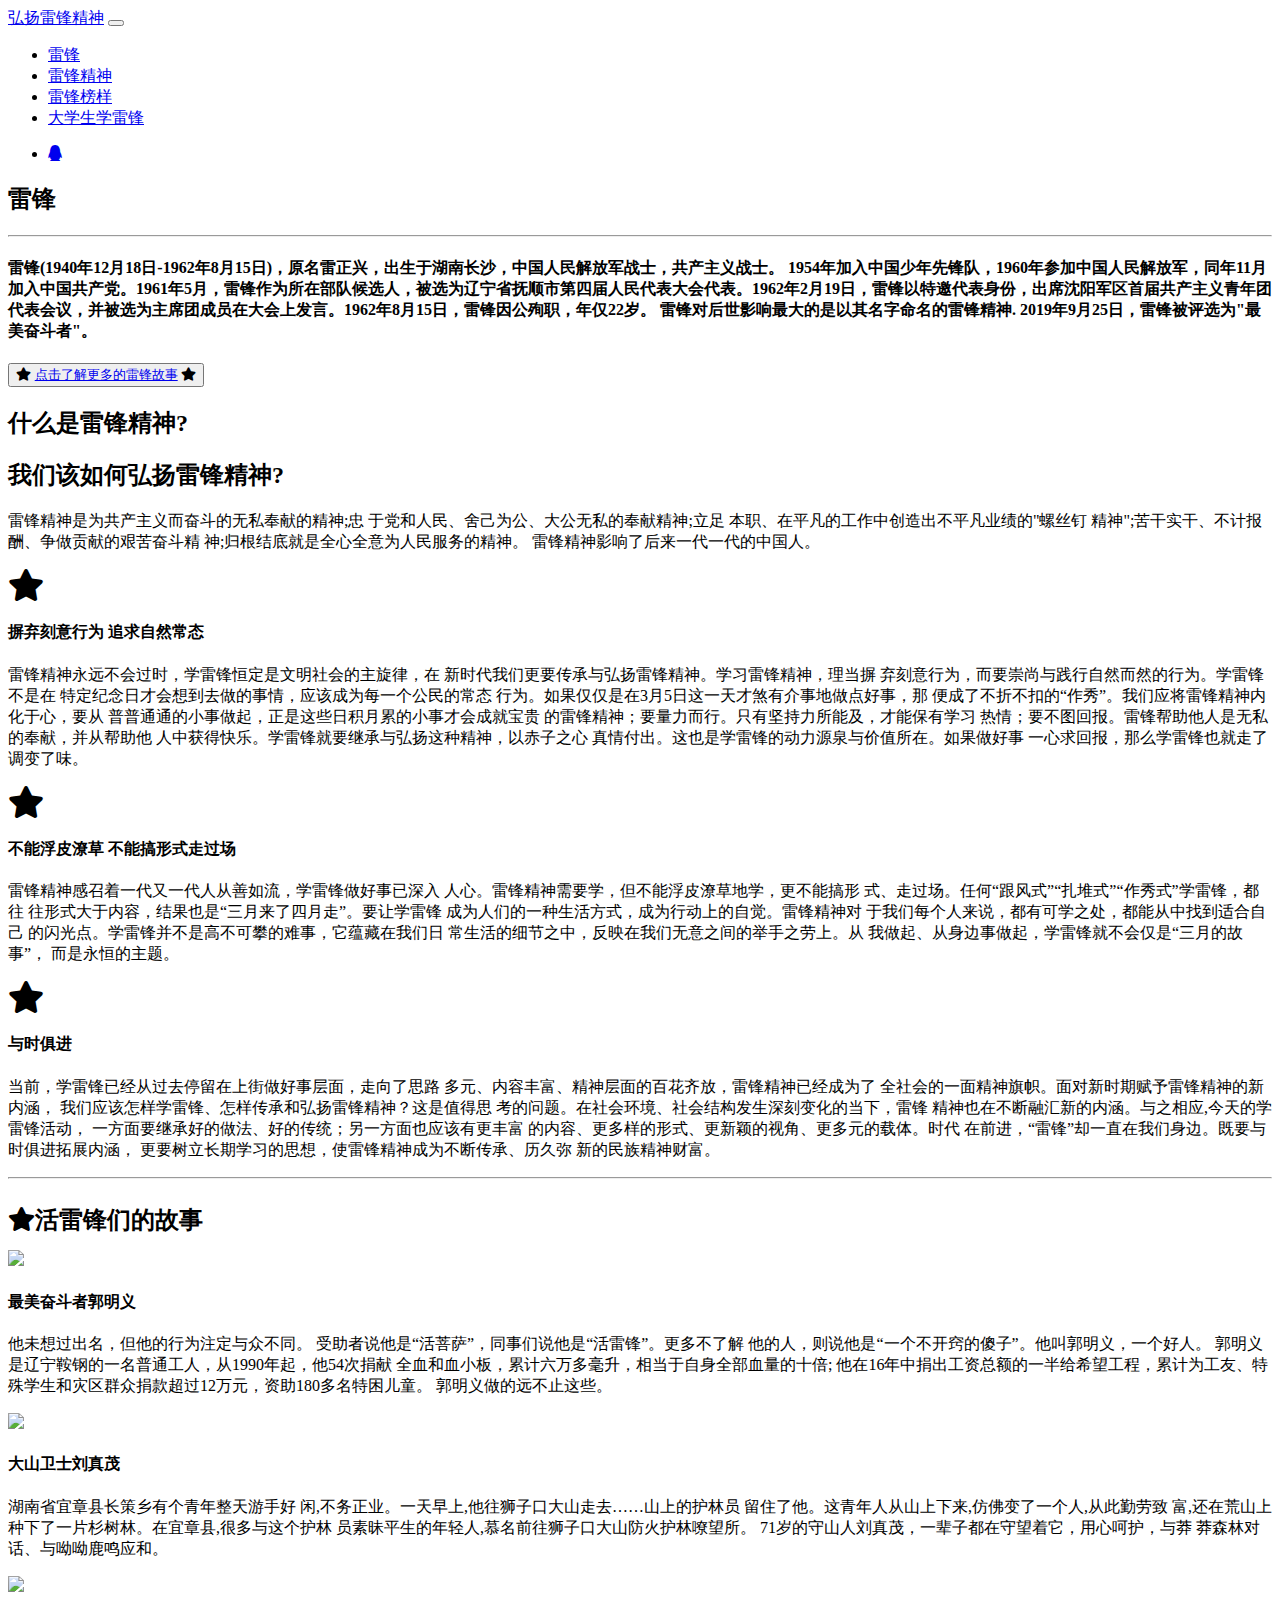
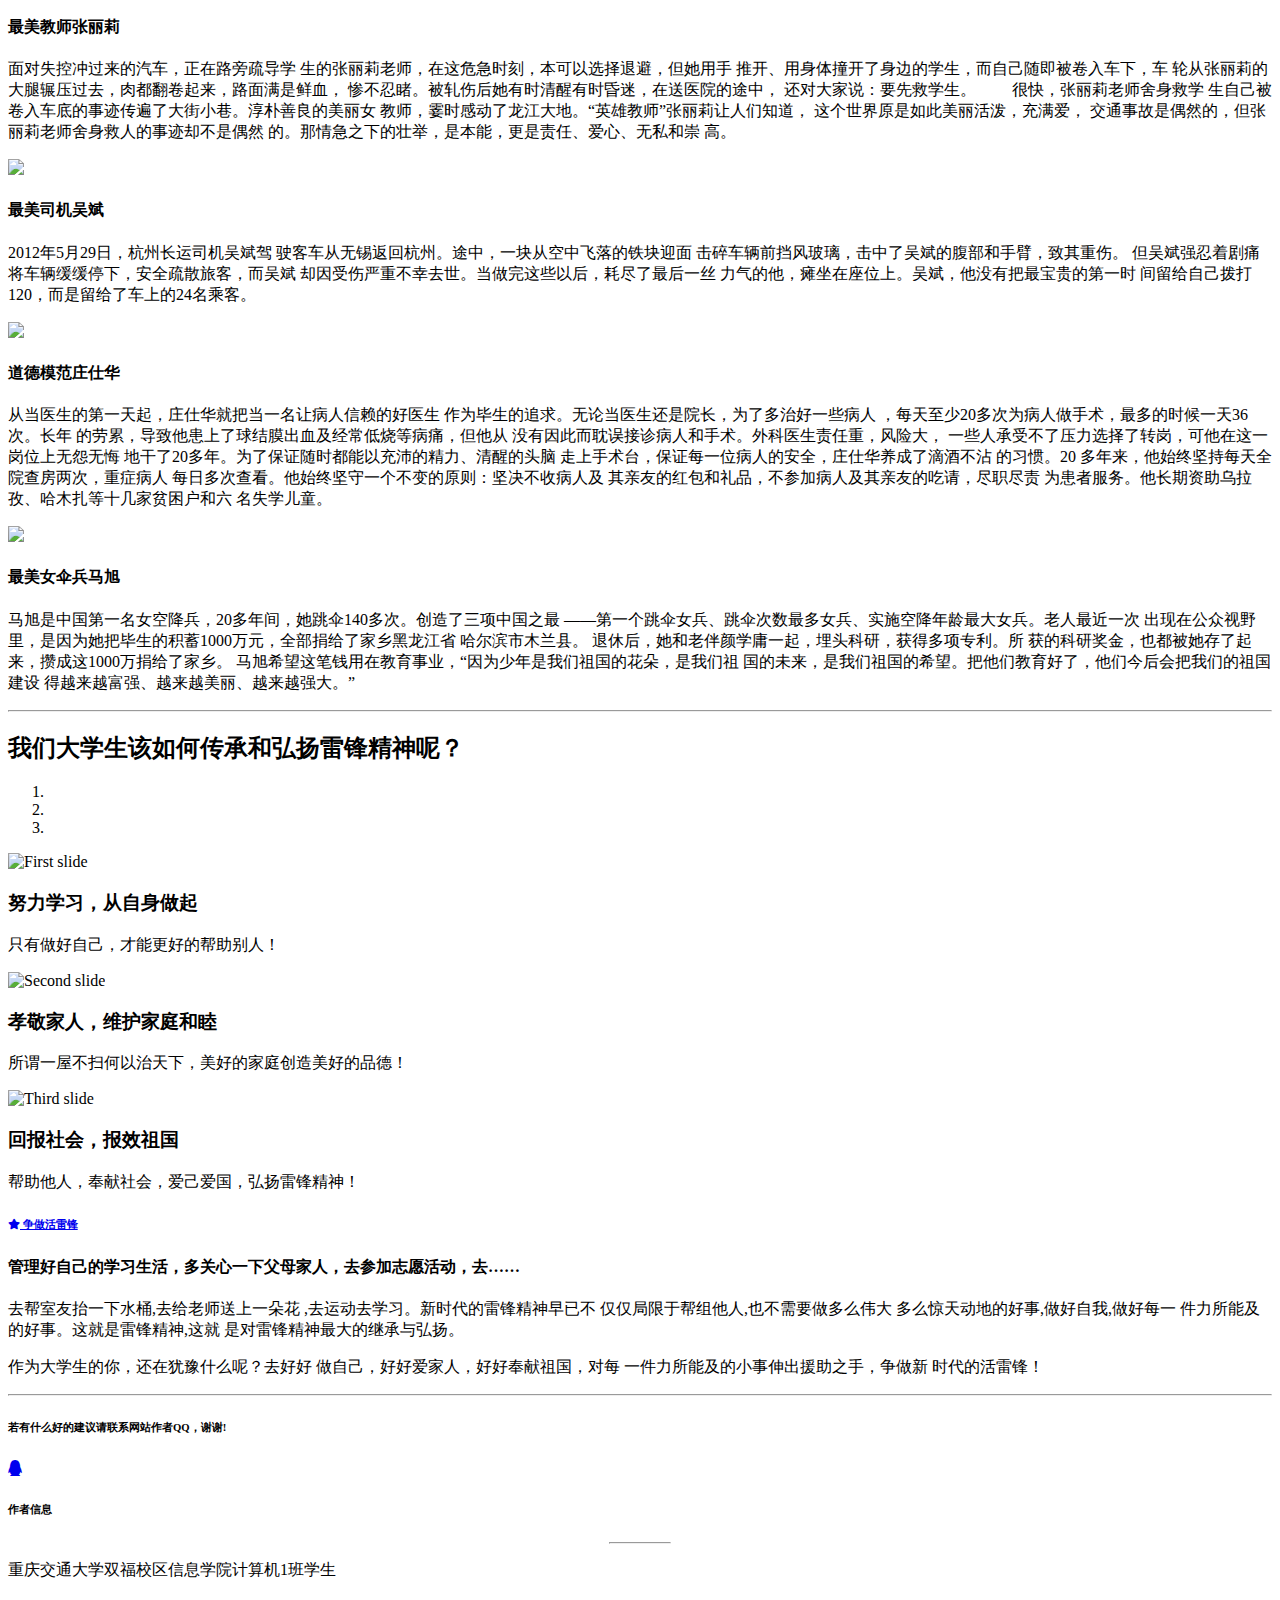
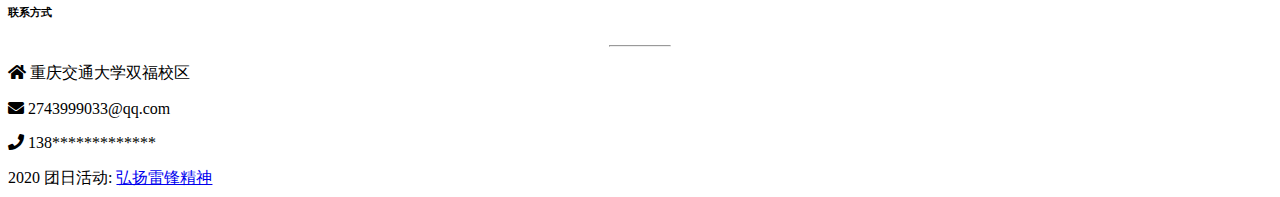
==== commit f8328096: "Update index.html" ====
--- a/index.html
+++ b/index.html
@@ -1,4 +1,4 @@
-# Genshin<!DOCTYPE html>
+<!DOCTYPE html>
 <html>
 
 <head>
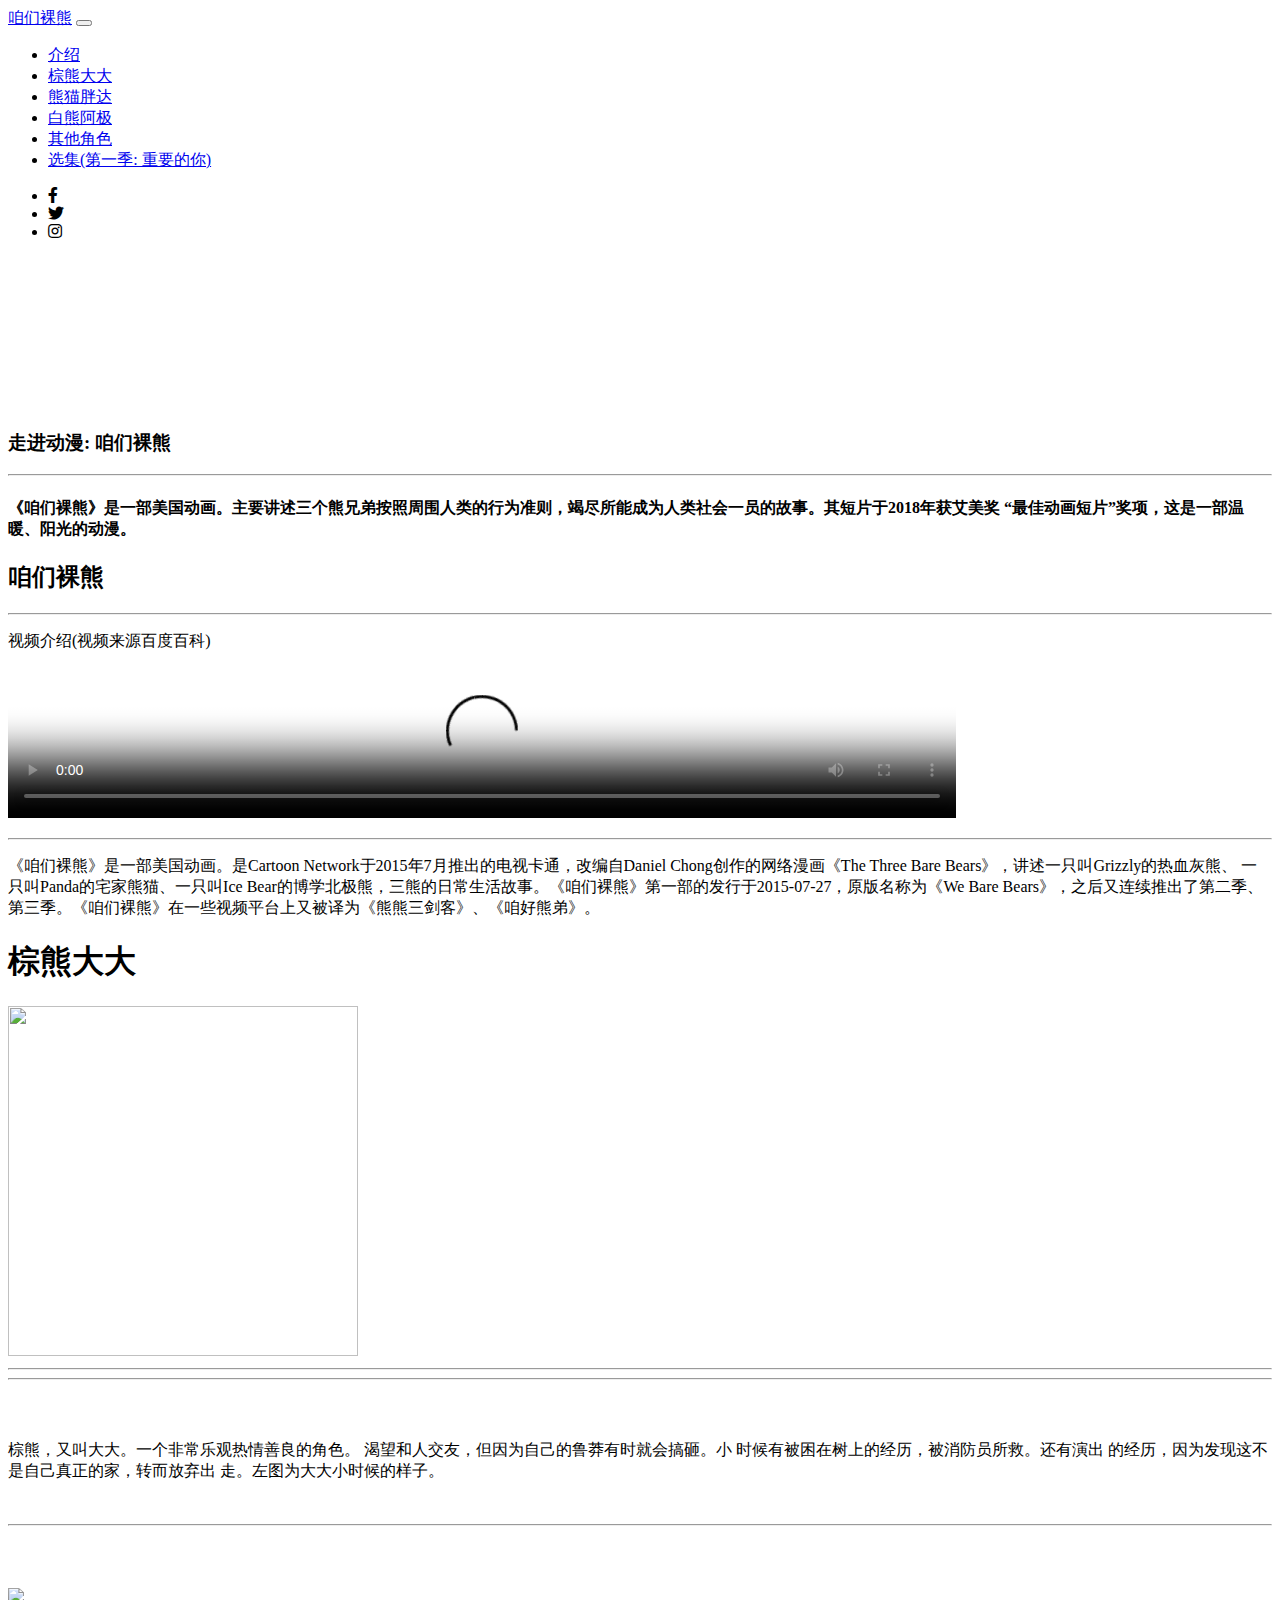
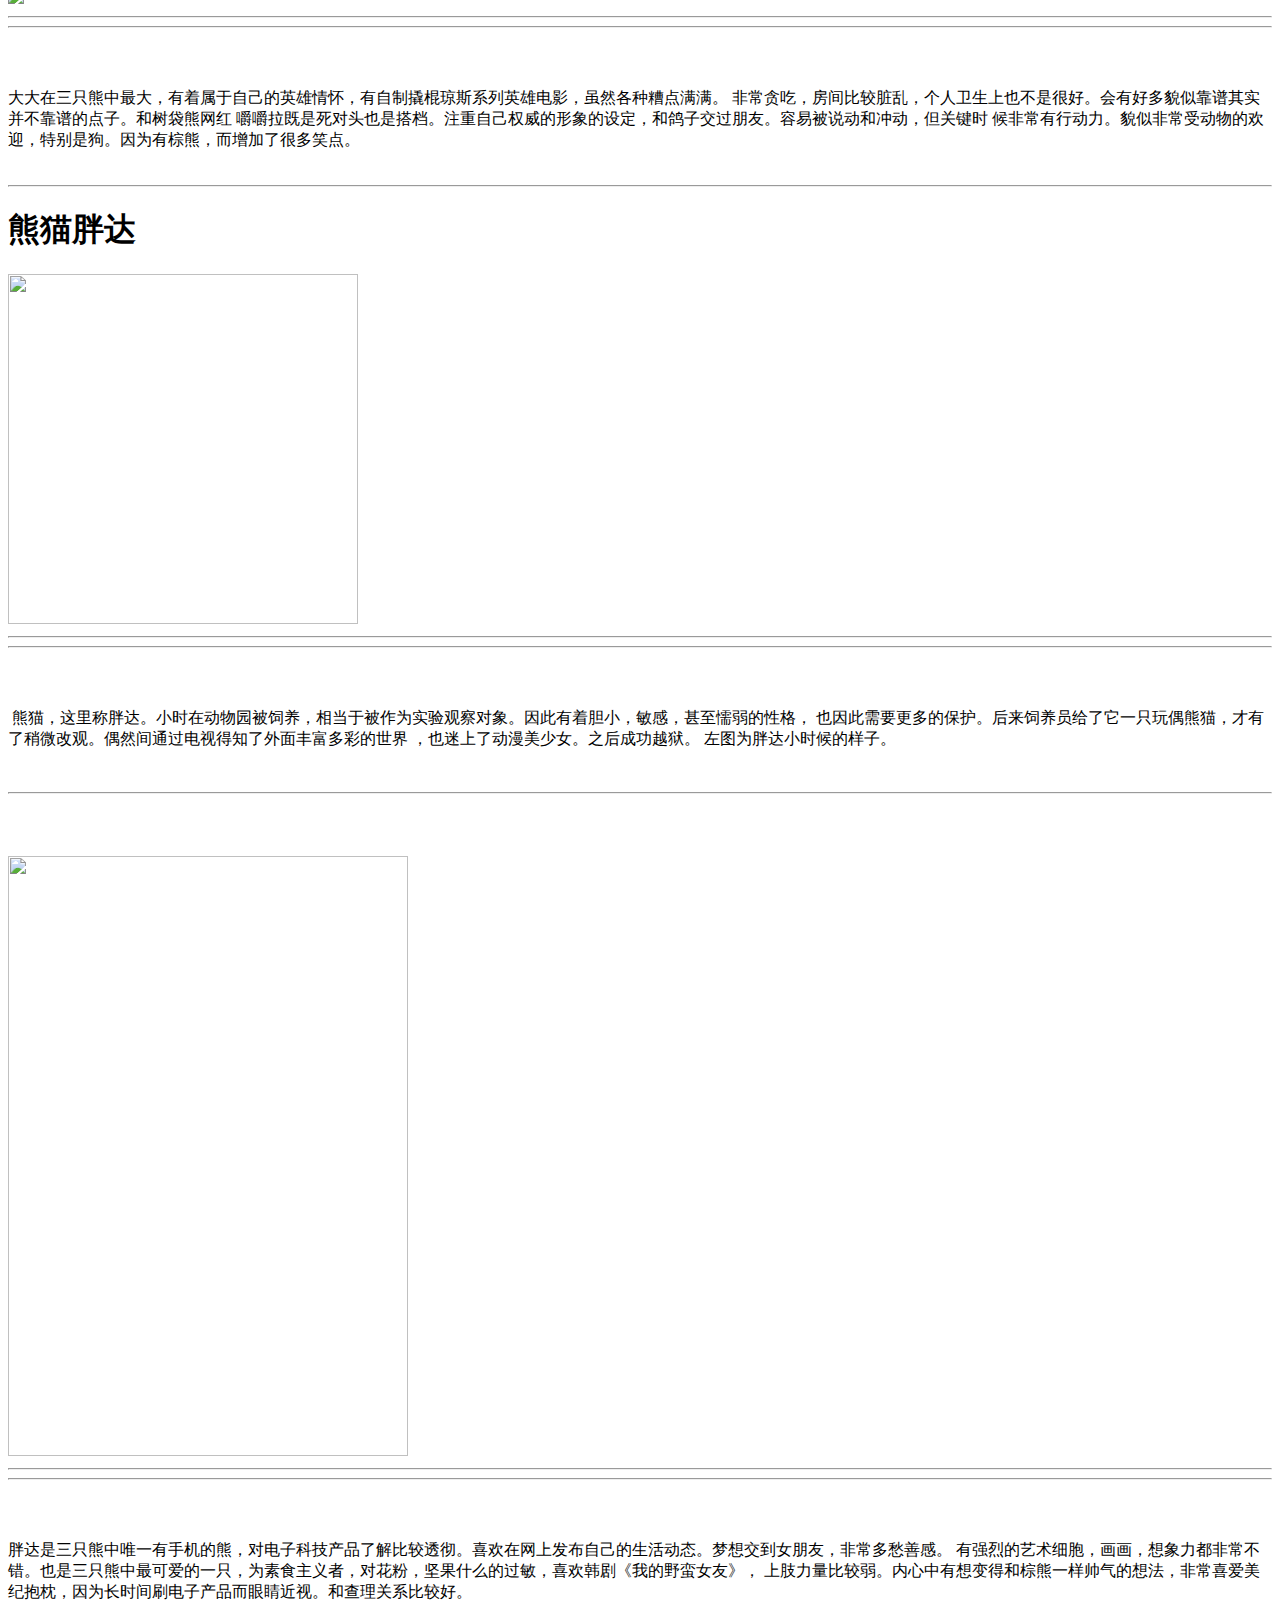
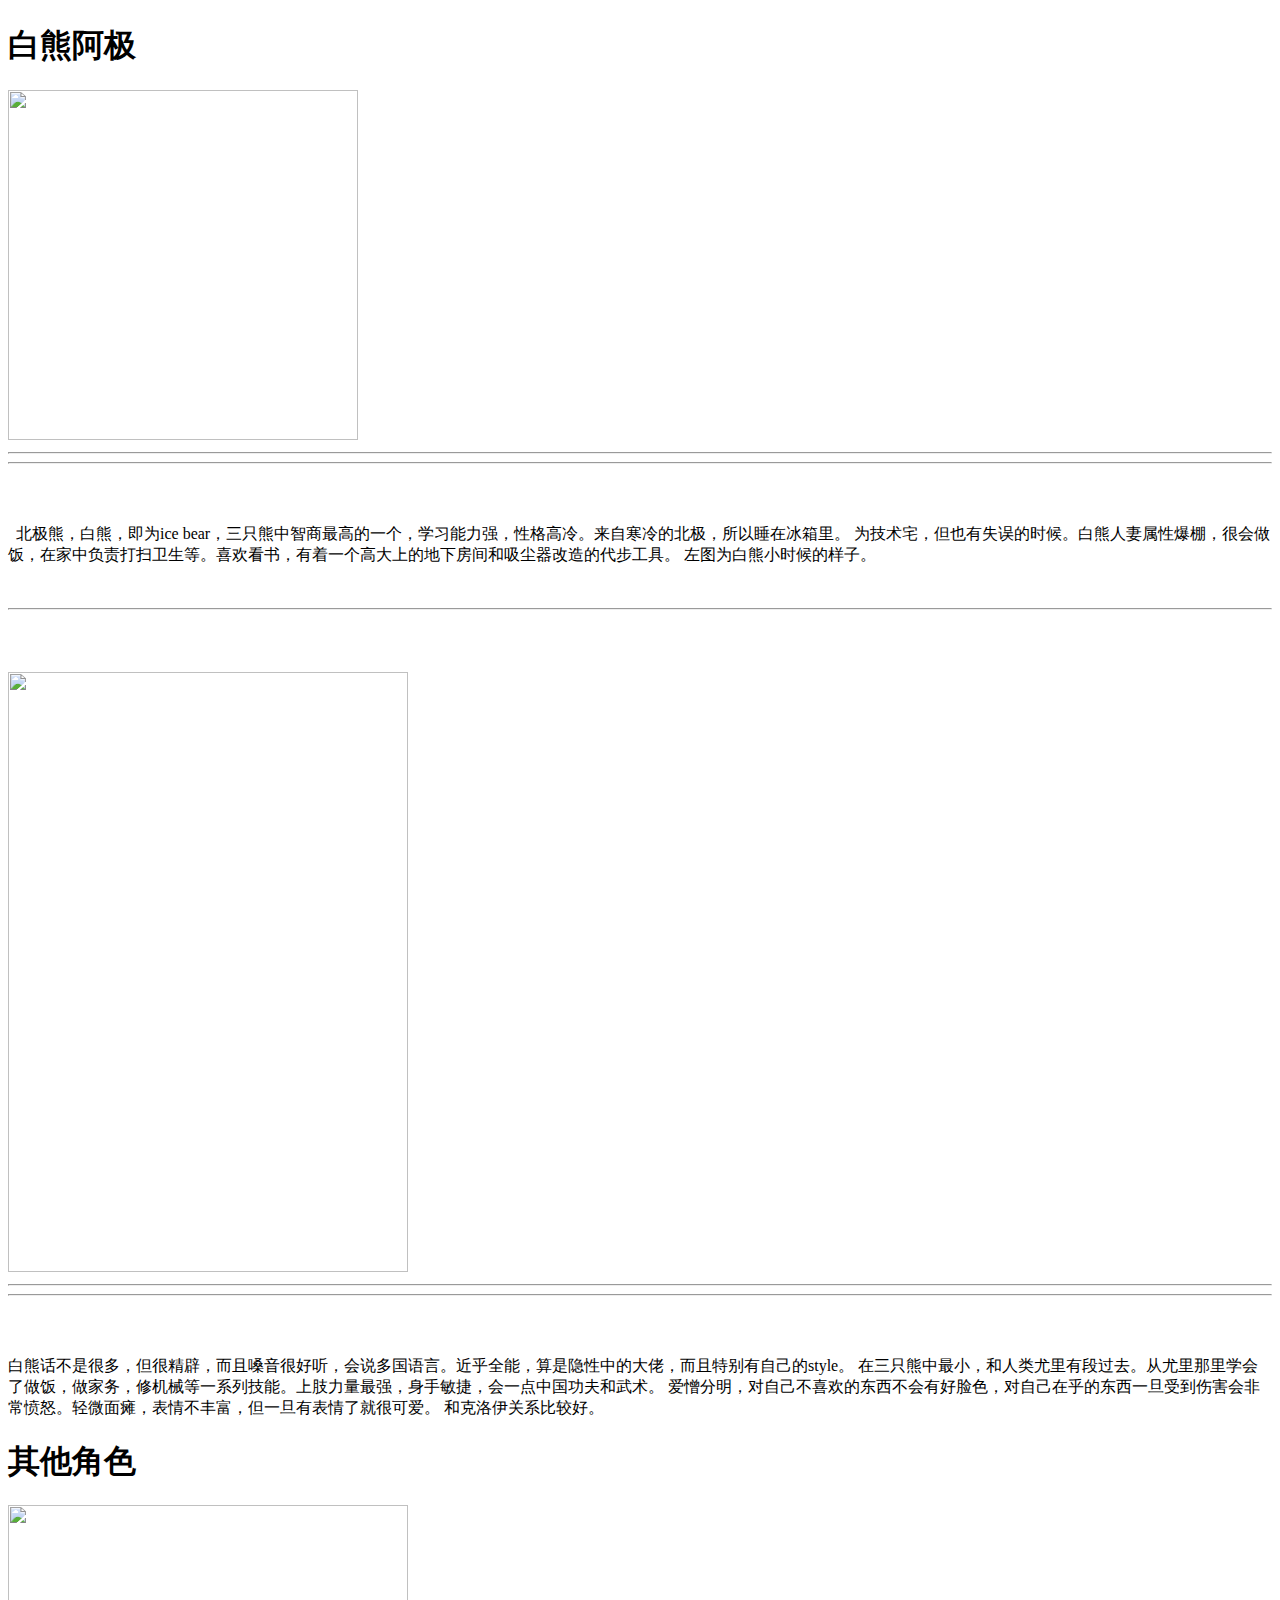
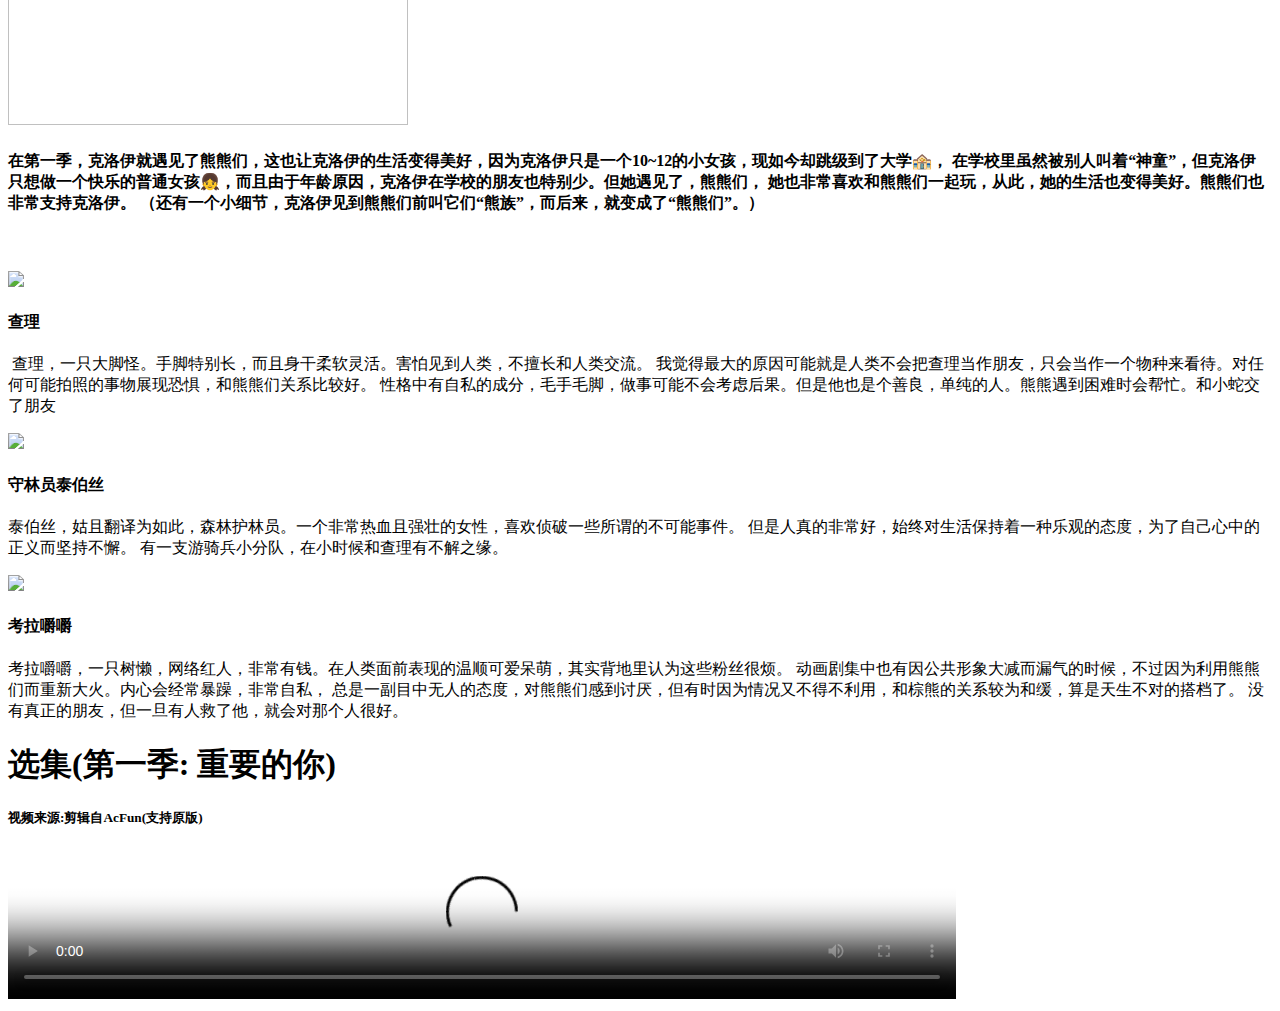
==== commit 21a21404: "Add files via upload" ====
--- a/index.html
+++ b/index.html
@@ -2,605 +2,350 @@
 <html>
 
 <head>
-    <meta charset="UTF-8">
-    <meta name="viewport" content="width=device-width, initial-scale=1, shrink-to-fit=no">
-    <meta http-equiv="x-ua-compatible" content="ie=edge">
-    <title>弘扬雷锋精神</title>
-    <!-- MDB icon -->
-    <link rel="icon" href="https://p0.ssl.img.360kuai.com/t0144f7915c8bdb0112.webp" type="image/x-icon">
-    <!-- Font Awesome -->
-    <link rel="stylesheet" href="https://use.fontawesome.com/releases/v5.11.2/css/all.css">
-    <!-- Bootstrap core CSS -->
-    <link rel="stylesheet" href="css/bootstrap.min.css">
-    <!-- Material Design Bootstrap -->
-    <link rel="stylesheet" href="css/mdb.min.css">
-    <!-- Your custom styles (optional) -->
-    <link rel="stylesheet" href="css/style.css">
+  <meta charset="UTF-8">
+  <meta name="viewport" content="width=device-width, initial-scale=1, shrink-to-fit=no">
+  <meta http-equiv="x-ua-compatible" content="ie=edge">
+  <title>MDB4.12模板</title>
+  <!-- MDB icon -->
+  <link rel="icon" href="img/mdb-favicon.ico" type="image/x-icon">
+  <!-- Font Awesome -->
+  <link rel="stylesheet" href="https://use.fontawesome.com/releases/v5.11.2/css/all.css">
+  <!-- Bootstrap core CSS -->
+  <link rel="stylesheet" href="css/bootstrap.min.css">
+  <!-- Material Design Bootstrap -->
+  <link rel="stylesheet" href="css/mdb.min.css">
+  <!-- Your custom styles (optional) -->
+  <link rel="stylesheet" href="css/style.css">
 </head>
 
-<!-- start your project here -->
-<!--Main Navigation-->
-<header>
-    <!--Navbar-->
-    <!-- <nav class="navbar navbar-expand-lg navbar-dark primary-color fixed-top 下面能让导航条更加动感透明"> -->
+<body>
+
+  <!-- Start your project here-->
+  <header>
     <nav class="navbar navbar-expand-lg navbar-dark fixed-top scrolling-navbar">
-
-        <div class="container">
-
-            <!-- Navbar brand -->
-            <a class="navbar-brand font-weight-bold red-text" href="#">弘扬雷锋精神</a>
-
-            <!-- Collapse button -->
-            <button class="navbar-toggler" type="button" data-toggle="collapse" data-target="#basicExampleNav"
-                aria-controls="basicExampleNav" aria-expanded="false" aria-label="Toggle navigation">
-                <span class="navbar-toggler-icon"></span>
-            </button>
-
-            <!-- Collapsible content -->
-            <div class="collapse navbar-collapse" id="basicExampleNav">
-
-                <!-- Links -->
-                <!-- <ul class="navbar-nav mr-auto">下面能让定位更平滑 -->
-                <ul class="navbar-nav mr-auto smooth-scroll">
-                    <li class="nav-item">
-                        <a class="nav-link font-weight-bold red-text" href="#intro">雷锋</a>
-                    </li>
-                    <li class="nav-item">
-                        <a class="nav-link font-weight-bold red-text" href="#best-features">雷锋精神</a>
-                    </li>
-                    <li class="nav-item">
-                        <a class="nav-link font-weight-bold red-text" href="#examples">雷锋榜样</a>
-                    </li>
-                    <li class="nav-item">
-                        <a class="nav-link font-weight-bold red-text" href="#gallery">大学生学雷锋</a>
-                    </li>
-                </ul>
-                <!-- Links -->
-
-                <!-- Social Icon  -->
-                <ul class="navbar-nav nav-flex-icons">
-                    <li class="nav-item">
-                        <a class="nav-link" href="https://user.qzone.qq.com/2743999033/main" target="_blank"><i
-                                class="fab fa-qq"></i></a>
-                    </li>
-                </ul>
-                <!-- /Social Icon  -->
+      <div class="container">
+        <a class="navbar-brand" href="#">咱们裸熊</a>
+
+
+        <button class="navbar-toggler" type="button" data-toggle="collapse" data-target="#navbarTogglerDemo02"
+          aria-controls="navbarTogglerDemo02" aria-expanded="false" aria-label="Toggle navigation">
+          <span class="navbar-toggler-icon"></span>
+        </button>
+
+
+        <div class="collapse navbar-collapse" id="navbarTogglerDemo02">
+          <ul class="navbar-nav mr-auto smooth-scroll">
+            <li class="nav-item">
+              <a class="nav-link" href="#介绍" data-offset="90">介绍</a>
+            </li>
+            <li class="nav-item">
+              <a class="nav-link" href="#棕熊大大" data-offset="90">棕熊大大</a>
+            </li>
+            <li class="nav-item">
+              <a class="nav-link" href="#熊猫胖达" data-offset="90">熊猫胖达</a>
+            </li>
+            <li class="nav-item">
+              <a class="nav-link" href="#白熊阿极" data-offset="30">白熊阿极</a>
+            </li>
+            <li class="nav-item">
+              <a class="nav-link" href="#其他角色" data-offset="90">其他角色</a>
+            </li>
+            <li class="nav-item">
+              <a class="nav-link" href="#选集" data-offset="90">选集(第一季: 重要的你)</a>
+            </li>
+          </ul>
+          <!-- Social Icon  -->
+          <ul class="navbar-nav nav-flex-icons">
+            <li class="nav-item">
+              <a class="nav-link">
+                <i class="fab fa-facebook-f light-green-text-2"></i>
+                <!--light-green-text-2:作用未知-->
+              </a>
+            </li>
+            <li class="nav-item">
+              <a class="nav-link">
+                <i class="fab fa-twitter light-green-text-2"></i>
+              </a>
+            </li>
+            <li class="nav-item">
+              <a class="nav-link">
+                <i class="fab fa-instagram light-green-text-2"></i>
+              </a>
+            </li>
+          </ul>
+        </div>
+      </div>
+    </nav>
+    <!-- Navbar -->
+
+
+    <!-- Full Page Intro -->
+    <div class="view">
+      <video class="video-intro" poster="https://mdbootstrap.com/img/Photos/Others/background.jpg" playsinline autoplay
+        muted loop>
+        <source src="https://mdbootstrap.com/img/video/animation.mp4" type="video/mp4">
+      </video>
+
+
+      <!-- Mask & flexbox options-->
+      <div class="mask rgba-gradient d-flex justify-content-center align-items-center">
+        <!-- Content -->
+        <div class="container px-md-3 px-sm-0">
+          <!--Grid row-->
+          <div class="row wow fadeIn">
+            <!--Grid column-->
+            <div class="col-md-12 mb-4 white-text text-center wow fadeIn">
+              <h3 class="display-3 font-weight-bold white-text mb-0 pt-md-5 pt-5">走进动漫: 咱们裸熊</h3>
+              <hr class="hr-light my-4 w-75">
+              <h4 class="subtext-header mt-2 mb-4">《咱们裸熊》是一部美国动画。主要讲述三个熊兄弟按照周围人类的行为准则，竭尽所能成为人类社会一员的故事。其短片于2018年获艾美奖
+                “最佳动画短片”奖项，这是一部温暖、阳光的动漫。</h4>
+              <!--<a href="#!" class="btn btn-rounded btn-outline-white">
+                <i class="fas fa-home "></i> Visit us
+              </a>-->
             </div>
-            <!-- Collapsible content -->
-        </div>
-    </nav>
-    <!--/.Navbar-->
-    <!--Mask-->
-    <div id="intro" class="view">
-
-        <div class="mask rgba-white-strong">
-            <!-- 添加了.container-fluid 容器以利用栅格进行布局 -->
-            <div class="container-fluid d-flex align-items-center justify-content-center h-100">
-                <!-- 新添加的 div, 表示栅格中的行 -->
-                <div class="row d-flex justify-content-center text-center">
-                    <!-- 新添加的 div, 表示栅格中的列 -->
-                    <div class="col-md-10">
-
-                        <!-- Heading -->
-                        <h2 class="display-4 font-weight-bold red-text pt-5 mb-2">雷锋</h2>
-
-                        <!-- Divider -->
-                        <hr class="hr-dark">
-
-                        <!-- Description -->
-                        <h4 class="font-weight-bold red-text my-4">
-                            雷锋(1940年12月18日-1962年8月15日)，原名雷正兴，出生于湖南长沙，中国人民解放军战士，共产主义战士。
-                            1954年加入中国少年先锋队，1960年参加中国人民解放军，同年11月加入中国共产党。1961年5月，雷锋作为所在部队候选人，被选为辽宁省抚顺市第四届人民代表大会代表。1962年2月19日，雷锋以特邀代表身份，出席沈阳军区首届共产主义青年团代表会议，并被选为主席团成员在大会上发言。1962年8月15日，雷锋因公殉职，年仅22岁。
-                            雷锋对后世影响最大的是以其名字命名的雷锋精神. 2019年9月25日，雷锋被评选为"最美奋斗者"。</h4>
-                        <button type="button" class="btn btn-outline-red">
-                            <i class="fas fa-star ml-2"></i>
-                            <a href="https://baike.baidu.com/item/%E9%9B%B7%E9%94%8B/5569?fr=aladdin"
-                                target="_blank">点击了解更多的雷锋故事</a>
-                            <i class="fas fa-star ml-2"></i></button>
-
-                    </div>
-
+            <!--Grid column-->
+          </div>
+          <!--Grid row-->
+        </div>
+        <!-- Content -->
+      </div>
+      <!-- Mask & flexbox options-->
+    </div>
+    <!-- Full Page Intro -->
+  </header>
+
+  <main>
+    <div id="intro1" class="view">
+      <section id="介绍" class="py-5 text-center ">
+        <div class="container">
+          <h2 class="mb-2 text-white">咱们裸熊</h2>
+          <hr>
+          <p class="mb-3 text-white">视频介绍(视频来源百度百科)
+          <div class="flex-center text-center">
+            <video controls autobuffer="true" width="75%"
+              poster="https://img1.baidu.com/it/u=3783418827,764274104&fm=26&fmt=auto&gp=0.jpg">
+              <source src="./Video/myVideo01.mp4">
+              不支持的浏览器
+            </video>
+          </div>
+          </p>
+          <hr>
+          <p class="text-white">《咱们裸熊》是一部美国动画。是Cartoon Network于2015年7月推出的电视卡通，改编自Daniel Chong创作的网络漫画《The Three Bare
+            Bears》，讲述一只叫Grizzly的热血灰熊、
+            一只叫Panda的宅家熊猫、一只叫Ice Bear的博学北极熊，三熊的日常生活故事。《咱们裸熊》第一部的发行于2015-07-27，原版名称为《We Bare Bears》，之后又连续推出了第二季、
+            第三季。《咱们裸熊》在一些视频平台上又被译为《熊熊三剑客》、《咱好熊弟》。
+          </p>
+        </div>
+      </section>
+    </div>
+
+
+    <div id="intro2" class="view pb-5">
+      <section id="棕熊大大" class="py-5 text-center">
+        <div class="container">
+          <div class="pb-5">
+            <h1 class="text-light text">
+              棕熊大大
+            </h1>
+            <img src="./img/ZMLX-DDs.jpg" class="img-float-left img-thumbnail" height="350px" width="350px">
+            <hr>
+            <hr> <br> <br>
+            <p class="h4">
+              棕熊，又叫大大。一个非常乐观热情善良的角色。
+              渴望和人交友，但因为自己的鲁莽有时就会搞砸。小
+              时候有被困在树上的经历，被消防员所救。还有演出
+              的经历，因为发现这不是自己真正的家，转而放弃出
+              走。左图为大大小时候的样子。
+            </p>
+            <br>
+            <hr> <br><br> <br>
+          </div>
+          <img src="./img/ZMLX-DD.jpg" class="img-float-right img-thumbnail">
+          <hr>
+          <hr> <br> <br>
+          <p class="h4">
+            大大在三只熊中最大，有着属于自己的英雄情怀，有自制撬棍琼斯系列英雄电影，虽然各种糟点满满。
+            非常贪吃，房间比较脏乱，个人卫生上也不是很好。会有好多貌似靠谱其实并不靠谱的点子。和树袋熊网红
+            嚼嚼拉既是死对头也是搭档。注重自己权威的形象的设定，和鸽子交过朋友。容易被说动和冲动，但关键时
+            候非常有行动力。貌似非常受动物的欢迎，特别是狗。因为有棕熊，而增加了很多笑点。
+            <br> <br>
+            <hr>
+          </p>
+        </div>
+      </section>
+    </div>
+
+    <div id="intro3" class="view pb-4">
+      <section id="熊猫胖达" class="py-5 text-center">
+        <div class="container">
+          <div>
+            <h1 class="text-light text">
+              熊猫胖达
+            </h1>
+            <img src="./img/ZMLX-PDs.jpg" class="img-float-left img-thumbnail" height="350px" width="350px">
+            <hr>
+            <hr> <br> <br>
+            <p class="h4">
+               熊猫，这里称胖达。小时在动物园被饲养，相当于被作为实验观察对象。因此有着胆小，敏感，甚至懦弱的性格，
+              也因此需要更多的保护。后来饲养员给了它一只玩偶熊猫，才有了稍微改观。偶然间通过电视得知了外面丰富多彩的世界
+              ，也迷上了动漫美少女。之后成功越狱。
+              左图为胖达小时候的样子。
+            </p>
+            <br>
+            <hr> <br><br> <br>
+          </div>
+          <img src="./img/ZMLX-PD.jpg" class="img-float-right img-thumbnail " height="600px" width="400px">
+          <hr>
+          <hr> <br> <br>
+          <p class="h4">
+            胖达是三只熊中唯一有手机的熊，对电子科技产品了解比较透彻。喜欢在网上发布自己的生活动态。梦想交到女朋友，非常多愁善感。
+            有强烈的艺术细胞，画画，想象力都非常不错。也是三只熊中最可爱的一只，为素食主义者，对花粉，坚果什么的过敏，喜欢韩剧《我的野蛮女友》，
+            上肢力量比较弱。内心中有想变得和棕熊一样帅气的想法，非常喜爱美纪抱枕，因为长时间刷电子产品而眼睛近视。和查理关系比较好。
+          </p>
+        </div>
+      </section>
+    </div>
+
+    <div id="intro4" class="view pb-4">
+      <section id="白熊阿极" class="py-5 text-center">
+        <div class="container">
+          <div clss="pb-5">
+            <h1 class="text-light text">
+              白熊阿极
+            </h1>
+            <img src="./img/ZMLX-BXs.jpg" class="img-float-left img-thumbnail" height="350px" width="350px">
+            <hr>
+            <hr> <br> <br>
+            <p class="h4 text-light">
+                北极熊，白熊，即为ice bear，三只熊中智商最高的一个，学习能力强，性格高冷。来自寒冷的北极，所以睡在冰箱里。
+              为技术宅，但也有失误的时候。白熊人妻属性爆棚，很会做饭，在家中负责打扫卫生等。喜欢看书，有着一个高大上的地下房间和吸尘器改造的代步工具。
+              左图为白熊小时候的样子。
+            </p>
+            <br>
+            <hr> <br><br> <br>
+          </div>
+          <img src="./img/ZMLX-BX.jpg" class="img-float-right img-thumbnail " height="600px" width="400px">
+          <hr>
+          <hr> <br> <br>
+          <p class="h4 text-light">
+            白熊话不是很多，但很精辟，而且嗓音很好听，会说多国语言。近乎全能，算是隐性中的大佬，而且特别有自己的style。
+            在三只熊中最小，和人类尤里有段过去。从尤里那里学会了做饭，做家务，修机械等一系列技能。上肢力量最强，身手敏捷，会一点中国功夫和武术。
+            爱憎分明，对自己不喜欢的东西不会有好脸色，对自己在乎的东西一旦受到伤害会非常愤怒。轻微面瘫，表情不丰富，但一旦有表情了就很可爱。
+            和克洛伊关系比较好。
+          </p>
+        </div>
+      </section>
+    </div>
+
+    <div id="intro5" class="view pb-4">
+      <section id="其他角色" class="py-5 text-center">
+        <div class="container">
+          <h1 class="text-center text-light">其他角色</h1>
+          <img src="img/ZMLX-KLY.jpg" class="img-float-right rounded" height="220px" width="400px">
+          <h4 class="text-light">在第一季，克洛伊就遇见了熊熊们，这也让克洛伊的生活变得美好，因为克洛伊只是一个10~12的小女孩，现如今却跳级到了大学🏤，
+            在学校里虽然被别人叫着“神童”，但克洛伊只想做一个快乐的普通女孩👧，而且由于年龄原因，克洛伊在学校的朋友也特别少。但她遇见了，熊熊们，
+            她也非常喜欢和熊熊们一起玩，从此，她的生活也变得美好。熊熊们也非常支持克洛伊。
+            （还有一个小细节，克洛伊见到熊熊们前叫它们“熊族”，而后来，就变成了“熊熊们”。）</h4>
+          <br><br>
+          <div class="row">
+            <div class="col-4">
+              <div class="card">
+                <img src="img/ZMLX-CL.jpg" class="card-img-top">
+                <div class="card-body">
+                  <h4 class="card-title">查理</h4>
+                  <p class="card-text"> 查理，一只大脚怪。手脚特别长，而且身干柔软灵活。害怕见到人类，不擅长和人类交流。
+                    我觉得最大的原因可能就是人类不会把查理当作朋友，只会当作一个物种来看待。对任何可能拍照的事物展现恐惧，和熊熊们关系比较好。
+                    性格中有自私的成分，毛手毛脚，做事可能不会考虑后果。但是他也是个善良，单纯的人。熊熊遇到困难时会帮忙。和小蛇交了朋友</p>
                 </div>
-
+              </div>
             </div>
-
-        </div>
-
-    </div>
-    <!--/.Mask-->
-</header>
-<!--Main Navigation-->
-
-<!--Main layout-->
-<main class="mt-5">
-    <div class="container">
-
-        <!--Section: Best Features-->
-        <section id="best-features" class="text-center">
-
-            <!-- Heading -->
-            <h2 class="mb-5 font-weight-bold red-text">什么是雷锋精神?</h2>
-
-            <!--Grid row-->
-            <div class="row d-flex justify-content-center mb-4">
-                <!--Grid column-->
-                <div class="col-md-8">
-                    <h2 class="mb-5 red-text">我们该如何弘扬雷锋精神?</h2>
+            <div class="col-4">
+              <div class="card">
+                <img src="img/ZMLX-TBS.jpg" class="card-img-top">
+                <div class="card-body">
+                  <h4 class="card-title">守林员泰伯丝</h4>
+                  <p class="card-text">
+                    泰伯丝，姑且翻译为如此，森林护林员。一个非常热血且强壮的女性，喜欢侦破一些所谓的不可能事件。
+                    但是人真的非常好，始终对生活保持着一种乐观的态度，为了自己心中的正义而坚持不懈。
+                    有一支游骑兵小分队，在小时候和查理有不解之缘。
+                  </p>
                 </div>
-                <!--Grid column-->
+              </div>
             </div>
-            <!--Grid row-->
-            <!-- Description -->
-            <p class="font-weight-bold black-text mb-5">
-                雷锋精神是为共产主义而奋斗的无私奉献的精神;忠
-                于党和人民、舍己为公、大公无私的奉献精神;立足
-                本职、在平凡的工作中创造出不平凡业绩的"螺丝钉
-                精神";苦干实干、不计报酬、争做贡献的艰苦奋斗精
-                神;归根结底就是全心全意为人民服务的精神。
-                雷锋精神影响了后来一代一代的中国人。</p>
-            <!--Grid row-->
-            <div class="row">
-
-                <!--Grid column-->
-                <div class="col-md-4 mb-1">
-                    <i class="fas fa-star fa-2x red-text"></i>
-                    <h4 class="my-4">摒弃刻意行为 追求自然常态</h4>
-                    <p>雷锋精神永远不会过时，学雷锋恒定是文明社会的主旋律，在
-                        新时代我们更要传承与弘扬雷锋精神。学习雷锋精神，理当摒
-                        弃刻意行为，而要崇尚与践行自然而然的行为。学雷锋不是在
-                        特定纪念日才会想到去做的事情，应该成为每一个公民的常态
-                        行为。如果仅仅是在3月5日这一天才煞有介事地做点好事，那
-                        便成了不折不扣的“作秀”。我们应将雷锋精神内化于心，要从
-                        普普通通的小事做起，正是这些日积月累的小事才会成就宝贵
-                        的雷锋精神；要量力而行。只有坚持力所能及，才能保有学习
-                        热情；要不图回报。雷锋帮助他人是无私的奉献，并从帮助他
-                        人中获得快乐。学雷锋就要继承与弘扬这种精神，以赤子之心
-                        真情付出。这也是学雷锋的动力源泉与价值所在。如果做好事
-                        一心求回报，那么学雷锋也就走了调变了味。
-                    </p>
+            <div class="col-4">
+              <div class="card">
+                <img src="img/ZMLX-JJ.jpg" class="card-img-top">
+                <div class="card-body">
+                  <h4 class="card-title">考拉嚼嚼</h4>
+                  <p class="card-text">
+                    考拉嚼嚼，一只树懒，网络红人，非常有钱。在人类面前表现的温顺可爱呆萌，其实背地里认为这些粉丝很烦。
+                    动画剧集中也有因公共形象大减而漏气的时候，不过因为利用熊熊们而重新大火。内心会经常暴躁，非常自私，
+                    总是一副目中无人的态度，对熊熊们感到讨厌，但有时因为情况又不得不利用，和棕熊的关系较为和缓，算是天生不对的搭档了。
+                    没有真正的朋友，但一旦有人救了他，就会对那个人很好。
+                  </p>
                 </div>
-                <!--Grid column-->
-
-                <!--Grid column-->
-                <div class="col-md-4 mb-1">
-                    <i class="fas fa-star fa-2x red-text"></i>
-                    <h4 class="my-4">不能浮皮潦草 不能搞形式走过场</h4>
-                    <p>雷锋精神感召着一代又一代人从善如流，学雷锋做好事已深入
-                        人心。雷锋精神需要学，但不能浮皮潦草地学，更不能搞形
-                        式、走过场。任何“跟风式”“扎堆式”“作秀式”学雷锋，都往
-                        往形式大于内容，结果也是“三月来了四月走”。要让学雷锋
-                        成为人们的一种生活方式，成为行动上的自觉。雷锋精神对
-                        于我们每个人来说，都有可学之处，都能从中找到适合自己
-                        的闪光点。学雷锋并不是高不可攀的难事，它蕴藏在我们日
-                        常生活的细节之中，反映在我们无意之间的举手之劳上。从
-                        我做起、从身边事做起，学雷锋就不会仅是“三月的故事”，
-                        而是永恒的主题。</p>
-                </div>
-                <!--Grid column-->
-
-                <!--Grid column-->
-                <div class="col-md-4 mb-1">
-                    <i class="fas fa-star fa-2x red-text"></i>
-                    <h4 class="my-4">与时俱进</h4>
-                    <p>当前，学雷锋已经从过去停留在上街做好事层面，走向了思路
-                        多元、内容丰富、精神层面的百花齐放，雷锋精神已经成为了
-                        全社会的一面精神旗帜。面对新时期赋予雷锋精神的新内涵，
-                        我们应该怎样学雷锋、怎样传承和弘扬雷锋精神？这是值得思
-                        考的问题。在社会环境、社会结构发生深刻变化的当下，雷锋
-                        精神也在不断融汇新的内涵。与之相应,今天的学雷锋活动，
-                        一方面要继承好的做法、好的传统；另一方面也应该有更丰富
-                        的内容、更多样的形式、更新颖的视角、更多元的载体。时代
-                        在前进，“雷锋”却一直在我们身边。既要与时俱进拓展内涵，
-                        更要树立长期学习的思想，使雷锋精神成为不断传承、历久弥
-                        新的民族精神财富。</p>
-                </div>
-                <!--Grid column-->
-
+              </div>
             </div>
-            <!--Grid row-->
-
-        </section>
-        <!--Section: Best Features-->
-
-        <hr class="my-5">
-
-        <!--Section: Examples-->
-        <section id="examples" class="text-center">
-
-            <!-- heading -->
-            <h2 class="mb-5 font-weight-bold fas fa-star red-text ml-2">活雷锋们的故事</h2>
-
-            <!--Grid row-->
-            <div class="row">
-
-                <!--Grid column-->
-                <div class="col-lg-4 col-md-12 mb-4">
-
-                    <div class="view overlay z-depth-1-half">
-                        <img src="http://5b0988e595225.cdn.sohucs.com/images/20181029/a59659b5dfca4a4ea37d914a894d104a.jpeg"
-                            class="img-fluid">
-                        <a href="https://baike.baidu.com/item/%E9%83%AD%E6%98%8E%E4%B9%89/13123?fr=aladdin">
-                            <div class="mask rgba-white-slight"></div>
-                        </a>
-                    </div>
-
-                    <h4 class="my-4 font-weight-bold">最美奋斗者郭明义</h4>
-                    <p class="font-weight-bold black-text">
-                        他未想过出名，但他的行为注定与众不同。
-                        受助者说他是“活菩萨”，同事们说他是“活雷锋”。更多不了解
-                        他的人，则说他是“一个不开窍的傻子”。他叫郭明义，一个好人。
-                        郭明义是辽宁鞍钢的一名普通工人，从1990年起，他54次捐献
-                        全血和血小板，累计六万多毫升，相当于自身全部血量的十倍;
-                        他在16年中捐出工资总额的一半给希望工程，累计为工友、特
-                        殊学生和灾区群众捐款超过12万元，资助180多名特困儿童。
-                        郭明义做的远不止这些。</p>
-
-                </div>
-                <!--Grid column-->
-
-                <!--Grid column-->
-                <div class="col-lg-4 col-md-6 mb-4">
-
-                    <div class="view overlay z-depth-1-half">
-                        <img src="https://ss1.bdstatic.com/70cFvXSh_Q1YnxGkpoWK1HF6hhy/it/u=2689788938,1950968385&fm=26&gp=0.jpg"
-                            class="img-fluid">
-                        <a href="https://baike.baidu.com/item/%E5%88%98%E7%9C%9F%E8%8C%82/3704560?fr=aladdin">
-                            <div class="mask rgba-white-slight"></div>
-                        </a>
-                    </div>
-
-                    <h4 class="my-4 font-weight-bold">大山卫士刘真茂</h4>
-                    <p class="font-weight-bold blue-text">
-                        湖南省宜章县长策乡有个青年整天游手好
-                        闲,不务正业。一天早上,他往狮子口大山走去……山上的护林员
-                        留住了他。这青年人从山上下来,仿佛变了一个人,从此勤劳致
-                        富,还在荒山上种下了一片杉树林。在宜章县,很多与这个护林
-                        员素昧平生的年轻人,慕名前往狮子口大山防火护林嘹望所。
-                        71岁的守山人刘真茂，一辈子都在守望着它，用心呵护，与莽
-                        莽森林对话、与呦呦鹿鸣应和。
-                    </p>
-
-                </div>
-                <!--Grid column-->
-
-                <!--Grid column-->
-                <div class="col-lg-4 col-md-6 mb-4">
-
-                    <div class="view overlay z-depth-1-half">
-                        <img src="https://ss2.bdstatic.com/70cFvnSh_Q1YnxGkpoWK1HF6hhy/it/u=175885901,3670456137&fm=26&gp=0.jpg"
-                            class="img-fluid">
-                        <a href="https://baike.baidu.com/item/%E5%BC%A0%E4%B8%BD%E8%8E%89/1507247?fr=aladdin">
-                            <div class="mask rgba-white-slight"></div>
-                        </a>
-                    </div>
-
-                    <h4 class="my-4 font-weight-bold">最美教师张丽莉</h4>
-                    <p class="font-weight-bold black-text">
-                        面对失控冲过来的汽车，正在路旁疏导学
-                        生的张丽莉老师，在这危急时刻，本可以选择退避，但她用手
-                        推开、用身体撞开了身边的学生，而自己随即被卷入车下，车
-                        轮从张丽莉的大腿辗压过去，肉都翻卷起来，路面满是鲜血，
-                        惨不忍睹。被轧伤后她有时清醒有时昏迷，在送医院的途中，
-                        还对大家说：要先救学生。 　　很快，张丽莉老师舍身救学
-                        生自己被卷入车底的事迹传遍了大街小巷。淳朴善良的美丽女
-                        教师，霎时感动了龙江大地。“英雄教师”张丽莉让人们知道，
-                        这个世界原是如此美丽活泼，充满爱，
-                        交通事故是偶然的，但张丽莉老师舍身救人的事迹却不是偶然
-                        的。那情急之下的壮举，是本能，更是责任、爱心、无私和崇
-                        高。</p>
-
-                </div>
-                <!--Grid column-->
-
-            </div>
-            <!--Grid row-->
-
-            <!--Grid row-->
-            <div class="row">
-
-                <!--Grid column-->
-                <div class="col-lg-4 col-md-12 mb-4">
-
-                    <div class="view overlay z-depth-1-half">
-                        <img src="https://ss0.bdstatic.com/70cFuHSh_Q1YnxGkpoWK1HF6hhy/it/u=1589924718,861149254&fm=26&gp=0.jpg"
-                            class="img-fluid">
-                        <a
-                            href="https://baike.baidu.com/item/%E5%90%B4%E6%96%8C/4244779?fromtitle=%E6%9C%80%E7%BE%8E%E5%8F%B8%E6%9C%BA&fromid=15840120&fr=aladdin">
-                            <div class="mask rgba-white-slight"></div>
-                        </a>
-                    </div>
-                    <h4 class="my-4 font-weight-bold">最美司机吴斌</h4>
-                    <p class="font-weight-bold black-text">
-                        2012年5月29日，杭州长运司机吴斌驾
-                        驶客车从无锡返回杭州。途中，一块从空中飞落的铁块迎面
-                        击碎车辆前挡风玻璃，击中了吴斌的腹部和手臂，致其重伤。
-                        但吴斌强忍着剧痛将车辆缓缓停下，安全疏散旅客，而吴斌
-                        却因受伤严重不幸去世。当做完这些以后，耗尽了最后一丝
-                        力气的他，瘫坐在座位上。吴斌，他没有把最宝贵的第一时
-                        间留给自己拨打120，而是留给了车上的24名乘客。</p>
-
-                </div>
-                <!--Grid column-->
-
-                <!--Grid column-->
-                <div class="col-lg-4 col-md-6 mb-4">
-
-                    <div class="view overlay z-depth-1-half">
-                        <img src="https://ss2.bdstatic.com/70cFvnSh_Q1YnxGkpoWK1HF6hhy/it/u=2861205461,1782288547&fm=26&gp=0.jpg"
-                            class="img-fluid">
-                        <a href="https://baike.baidu.com/item/%E5%BA%84%E4%BB%95%E5%8D%8E/5798088?fr=aladdin">
-                            <div class="mask rgba-white-slight"></div>
-                        </a>
-                    </div>
-
-                    <h4 class="my-4 font-weight-bold">道德模范庄仕华</h4>
-                    <p class="font-weight-bold blue-text">
-                        从当医生的第一天起，庄仕华就把当一名让病人信赖的好医生
-                        作为毕生的追求。无论当医生还是院长，为了多治好一些病人
-                        ，每天至少20多次为病人做手术，最多的时候一天36次。长年
-                        的劳累，导致他患上了球结膜出血及经常低烧等病痛，但他从
-                        没有因此而耽误接诊病人和手术。外科医生责任重，风险大，
-                        一些人承受不了压力选择了转岗，可他在这一岗位上无怨无悔
-                        地干了20多年。为了保证随时都能以充沛的精力、清醒的头脑
-                        走上手术台，保证每一位病人的安全，庄仕华养成了滴酒不沾
-                        的习惯。20 多年来，他始终坚持每天全院查房两次，重症病人
-                        每日多次查看。他始终坚守一个不变的原则：坚决不收病人及
-                        其亲友的红包和礼品，不参加病人及其亲友的吃请，尽职尽责
-                        为患者服务。他长期资助乌拉孜、哈木扎等十几家贫困户和六
-                        名失学儿童。
-
-                    </p>
-
-                </div>
-                <!--Grid column-->
-
-                <!--Grid column-->
-                <div class="col-lg-4 col-md-6 mb-4">
-
-                    <div class="view overlay z-depth-1-half">
-                        <img src="https://ss1.bdstatic.com/70cFvXSh_Q1YnxGkpoWK1HF6hhy/it/u=3698879300,3878579709&fm=26&gp=0.jpg"
-                            class="img-fluid">
-                        <a href="https://baike.baidu.com/item/%E9%A9%AC%E6%97%AD/22894691?fr=aladdin">
-                            <div class="mask rgba-white-slight"></div>
-                        </a>
-                    </div>
-
-                    <h4 class="my-4 font-weight-bold">最美女伞兵马旭</h4>
-                    <p class="font-weight-bold black-text">
-                        马旭是中国第一名女空降兵，20多年间，她跳伞140多次。创造了三项中国之最
-                        ——第一个跳伞女兵、跳伞次数最多女兵、实施空降年龄最大女兵。老人最近一次
-                        出现在公众视野里，是因为她把毕生的积蓄1000万元，全部捐给了家乡黑龙江省
-                        哈尔滨市木兰县。 退休后，她和老伴颜学庸一起，埋头科研，获得多项专利。所
-                        获的科研奖金，也都被她存了起来，攒成这1000万捐给了家乡。
-                        马旭希望这笔钱用在教育事业，“因为少年是我们祖国的花朵，是我们祖
-                        国的未来，是我们祖国的希望。把他们教育好了，他们今后会把我们的祖国建设
-                        得越来越富强、越来越美丽、越来越强大。”</p>
-
-                </div>
-                <!--Grid column-->
-
-            </div>
-            <!--Grid row-->
-
-        </section>
-        <!--Section: Examples-->
-        <hr class="my-5">
-
-        <!--Section: Gallery-->
-        <section id="gallery">
-
-            <!-- Heading -->
-            <h2 class="mb-5 font-weight-bold text-center">我们大学生该如何传承和弘扬雷锋精神呢？</h2>
-
-            <!--Grid row-->
-            <div class="row">
-
-                <!--Grid column-->
-                <div class="col-md-6 mb-4">
-                    <!--Carousel Wrapper-->
-                    <div id="carousel-example-2" class="carousel slide carousel-fade" data-ride="carousel">
-                        <!--Indicators-->
-                        <ol class="carousel-indicators">
-                            <li data-target="#carousel-example-2" data-slide-to="0" class="active"></li>
-                            <li data-target="#carousel-example-2" data-slide-to="1"></li>
-                            <li data-target="#carousel-example-2" data-slide-to="2"></li>
-                        </ol>
-                        <!--/.Indicators-->
-                        <!--Slides-->
-                        <div class="carousel-inner" role="listbox">
-                            <div class="carousel-item active">
-                                <div class="view">
-                                    <img class="d-block w-100"
-                                        src="https://ss3.bdstatic.com/70cFv8Sh_Q1YnxGkpoWK1HF6hhy/it/u=3015557931,3675359986&fm=26&gp=0.jpg"
-                                        alt="First slide">
-                                    <div class="mask rgba-black-light"></div>
-                                </div>
-                                <div class="carousel-caption">
-                                    <h3 class="h3-responsive">努力学习，从自身做起</h3>
-                                    <p>只有做好自己，才能更好的帮助别人！</p>
-                                </div>
-                            </div>
-                            <div class="carousel-item">
-                                <!--Mask color-->
-                                <div class="view">
-                                    <img class="d-block w-100"
-                                        src="https://ss2.bdstatic.com/70cFvnSh_Q1YnxGkpoWK1HF6hhy/it/u=2752524274,1138581292&fm=26&gp=0.jpg"
-                                        alt="Second slide">
-                                    <div class="mask rgba-black-light"></div>
-                                </div>
-                                <div class="carousel-caption">
-                                    <h3 class="h3-responsive">孝敬家人，维护家庭和睦</h3>
-                                    <p>所谓一屋不扫何以治天下，美好的家庭创造美好的品德！</p>
-                                </div>
-                            </div>
-                            <div class="carousel-item">
-                                <!--Mask color-->
-                                <div class="view">
-                                    <img class="d-block w-100"
-                                        src="https://ss0.bdstatic.com/70cFvHSh_Q1YnxGkpoWK1HF6hhy/it/u=2602311952,3805636038&fm=26&gp=0.jpg"
-                                        alt="Third slide">
-                                    <div class="mask rgba-black-light"></div>
-                                </div>
-                                <div class="carousel-caption">
-                                    <h3 class="h3-responsive">回报社会，报效祖国</h3>
-                                    <p>帮助他人，奉献社会，爱己爱国，弘扬雷锋精神！</p>
-                                </div>
-                            </div>
-                        </div>
-                        <!--/.Slides-->
-                        <!--Controls-->
-                        <a class="carousel-control-prev" href="#carousel-example-2" role="button" data-slide="prev">
-                            <span class="carousel-control-prev-icon" aria-hidden="true"></span>
-                            <span class="sr-only">Previous</span>
-                        </a>
-                        <a class="carousel-control-next" href="#carousel-example-2" role="button" data-slide="next">
-                            <span class="carousel-control-next-icon" aria-hidden="true"></span>
-                            <span class="sr-only">Next</span>
-                        </a>
-                        <!--/.Controls-->
-                    </div>
-                    <!--/.Carousel Wrapper-->
-
-                </div>
-                <!--Grid column-->
-
-                <!--Grid column-->
-                <div class="col-md-6">
-
-                    <!--Excerpt-->
-                    <a href="https://news.sina.com.cn/c/2019-03-06/doc-ihrfqzkc1651788.shtml"
-                        class="font-weight-bold red-text">
-                        <h6 class="pb-1"><i class="fas fa-star"></i><strong> 争做活雷锋 </strong></h6>
-                    </a>
-                    <h4 class="mb-3"><strong>管理好自己的学习生活，多关心一下父母家人，去参加志愿活动，去……</strong></h4>
-                    <p>去帮室友抬一下水桶,去给老师送上一朵花
-                        ,去运动去学习。新时代的雷锋精神早已不
-                        仅仅局限于帮组他人,也不需要做多么伟大
-                        多么惊天动地的好事,做好自我,做好每一
-                        件力所能及的好事。这就是雷锋精神,这就
-                        是对雷锋精神最大的继承与弘扬。
-                    </p>
-                    <p>
-                        作为大学生的你，还在犹豫什么呢？去好好
-                        做自己，好好爱家人，好好奉献祖国，对每
-                        一件力所能及的小事伸出援助之手，争做新
-                        时代的活雷锋！
-                        </p>
-                </div>
-                <!--Grid column-->
-
-            </div>
-            <!--Grid row-->
-
-        </section>
-        <!--Section: Gallery-->
-        <hr class="my-5">
-
-        <!--Section: Contact-->
-        <section id="contact">
-
-
-
-        </section>
-        <!--Section: Contact-->
-
-    </div>
-</main>
-<!--Main layout-->
-
-<!-- Footer -->
-<!-- <footer class="page-footer font-small blue pt-4"> -->
-<footer class="page-footer unique-color-dark">
-    <!-- Social buttons -->
-    <div class="primary-color">
-        <div class="container">
-            <!--Grid row-->
-            <div class="row py-4 d-flex align-items-center">
-
-                <!--Grid column-->
-                <div class="col-md-6 col-lg-5 text-center text-md-left mb-4 mb-md-0">
-                    <h6 class="mb-0 white-text">若有什么好的建议请联系网站作者QQ，谢谢!</h6>
-                </div>
-                <!--Grid column-->
-
-                <!--Grid column-->
-                <div class="col-md-6 col-lg-7 text-center text-md-right">
-                    <!--QQ-->
-                    <a class="fb-ic ml-0" class="nav-link" href="https://user.qzone.qq.com/2743999033/main"
-                        target="_blank">
-                        <i class="fab fa-qq white-text mr-4"> </i>
-                    </a>
-                </div>
-                <!--Grid column-->
-
-            </div>
-            <!--Grid row-->
-        </div>
-    </div>
-    <!-- Social buttons -->
-
-    <!--Footer Links-->
-    <div class="container mt-5 mb-4 text-center text-md-left">
-        <div class="row mt-3">
-
-            <!--First column-->
-            <div class="col-md-3 col-lg-4 col-xl-3 mb-4">
-                <h6 class="text-uppercase font-weight-bold">
-                    <strong>作者信息</strong>
-                </h6>
-                <hr class="red accent-2 mb-4 mt-0 d-inline-block mx-auto" style="width: 60px;">
-                <p>重庆交通大学双福校区信息学院计算机1班学生</p>
-            </div>
-            <!--/.First column-->
-
-            <!--Fourth column-->
-            <div class="col-md-4 col-lg-3 col-xl-3">
-                <h6 class="text-uppercase font-weight-bold">
-                    <strong>联系方式</strong>
-                </h6>
-                <hr class="red accent-2 mb-4 mt-0 d-inline-block mx-auto" style="width: 60px;">
-                <p>
-                    <i class="fas fa-home  mr-3"></i> 重庆交通大学双福校区
-                </p>
-                <p>
-                    <i class="fas fa-envelope mr-3"></i> 2743999033@qq.com
-                </p>
-                <p>
-                    <i class="fas fa-phone mr-3"></i> 138*************
-                </p>
-            </div>
-            <!--/.Fourth column-->
-
-        </div>
-    </div>
-    <!--/.Footer Links-->
-
-    <!-- Copyright -->
-    <div class="footer-copyright text-center py-3"> 2020 团日活动:
-        <a href="https://baike.baidu.com/item/%E9%9B%B7%E9%94%8B%E7%B2%BE%E7%A5%9E/3034473?fr=aladdin">弘扬雷锋精神</a>
-    </div>
-    <!-- Copyright -->
-
-</footer>
-<!-- Footer -->
-<!-- end your project here -->
-
-<!-- jQuery -->
-<script type="text/javascript" src="js/jquery.min.js"></script>
-<!-- Bootstrap tooltips -->
-<script type="text/javascript" src="js/popper.min.js"></script>
-<!-- Bootstrap core JavaScript -->
-<script type="text/javascript" src="js/bootstrap.min.js"></script>
-<!-- MDB core JavaScript -->
-<script type="text/javascript" src="js/mdb.min.js"></script>
-<!-- Your custom scripts (optional) -->
-<script type="text/javascript">
-    // Carousel options
-    $('#carousel-example-2').carousel({
-        interval: 2000, // 间隔时间, 默认5000毫秒, 如果设置为false则不会自动播放
-        pause: false,   // 鼠标移上后是否暂停, 默认暂停
-        wrap: false,    // 是否循环轮播, 默认循环
-    })
-</script>
-
-</html>
+          </div>
+        </div>
+      </section>
+    </div>
+    <div id="intro6" class="view pb-4">
+      <section id="选集" class="text-center py-5">
+        <h1 class="text-light">选集(第一季: 重要的你)</h1>
+        <h5>视频来源:剪辑自AcFun(支持原版)</h5>
+        <div class="flex-center text-center">
+          <video controls autobuffer="true" width="75%"
+            poster="https://img0.baidu.com/it/u=3386840056,221023769&fm=26&fmt=auto&gp=0.jpg">
+            <source src="./Video/myVideo02.mp4">
+            不支持的浏览器
+          </video>
+        </div>
+      </section>
+    </div>
+  </main>
+
+  <footer class="">
+    <!--<div class="container-fluid text-center">
+      <div class="row">
+        <div class="col-6 pt-4">
+          <h5>
+            如果你也喜欢《咱们裸熊》，那就跟我们一起观看吧。
+          </h5>
+        </div>
+        <div class="col-4 pt-4">
+          <h3>友情链接</h3>
+          <ul class="list-unstyled">
+            <li>
+              <a href="#!">Link 1</a>
+            </li>
+            <li>
+              <a href="#!">Link 2</a>
+            </li>
+            <li>
+              <a href="#!">Link 3</a>
+            </li>
+            <li>
+              <a href="#!">Link 4</a>
+            </li>
+          </ul>
+        </div>
+      </div>
+    </div>--->
+  </footer>
+  <!-- End your project here-->
+
+  <!-- jQuery -->
+  <script type="text/javascript" src="js/jquery.min.js"></script>
+  <!-- Bootstrap tooltips -->
+  <script type="text/javascript" src="js/popper.min.js"></script>
+  <!-- Bootstrap core JavaScript -->
+  <script type="text/javascript" src="js/bootstrap.min.js"></script>
+  <!-- MDB core JavaScript -->
+  <script type="text/javascript" src="js/mdb.min.js"></script>
+  <!-- Your custom scripts (optional) -->
+  <script type="text/javascript"></script>
+
+</body>
+
+</html>